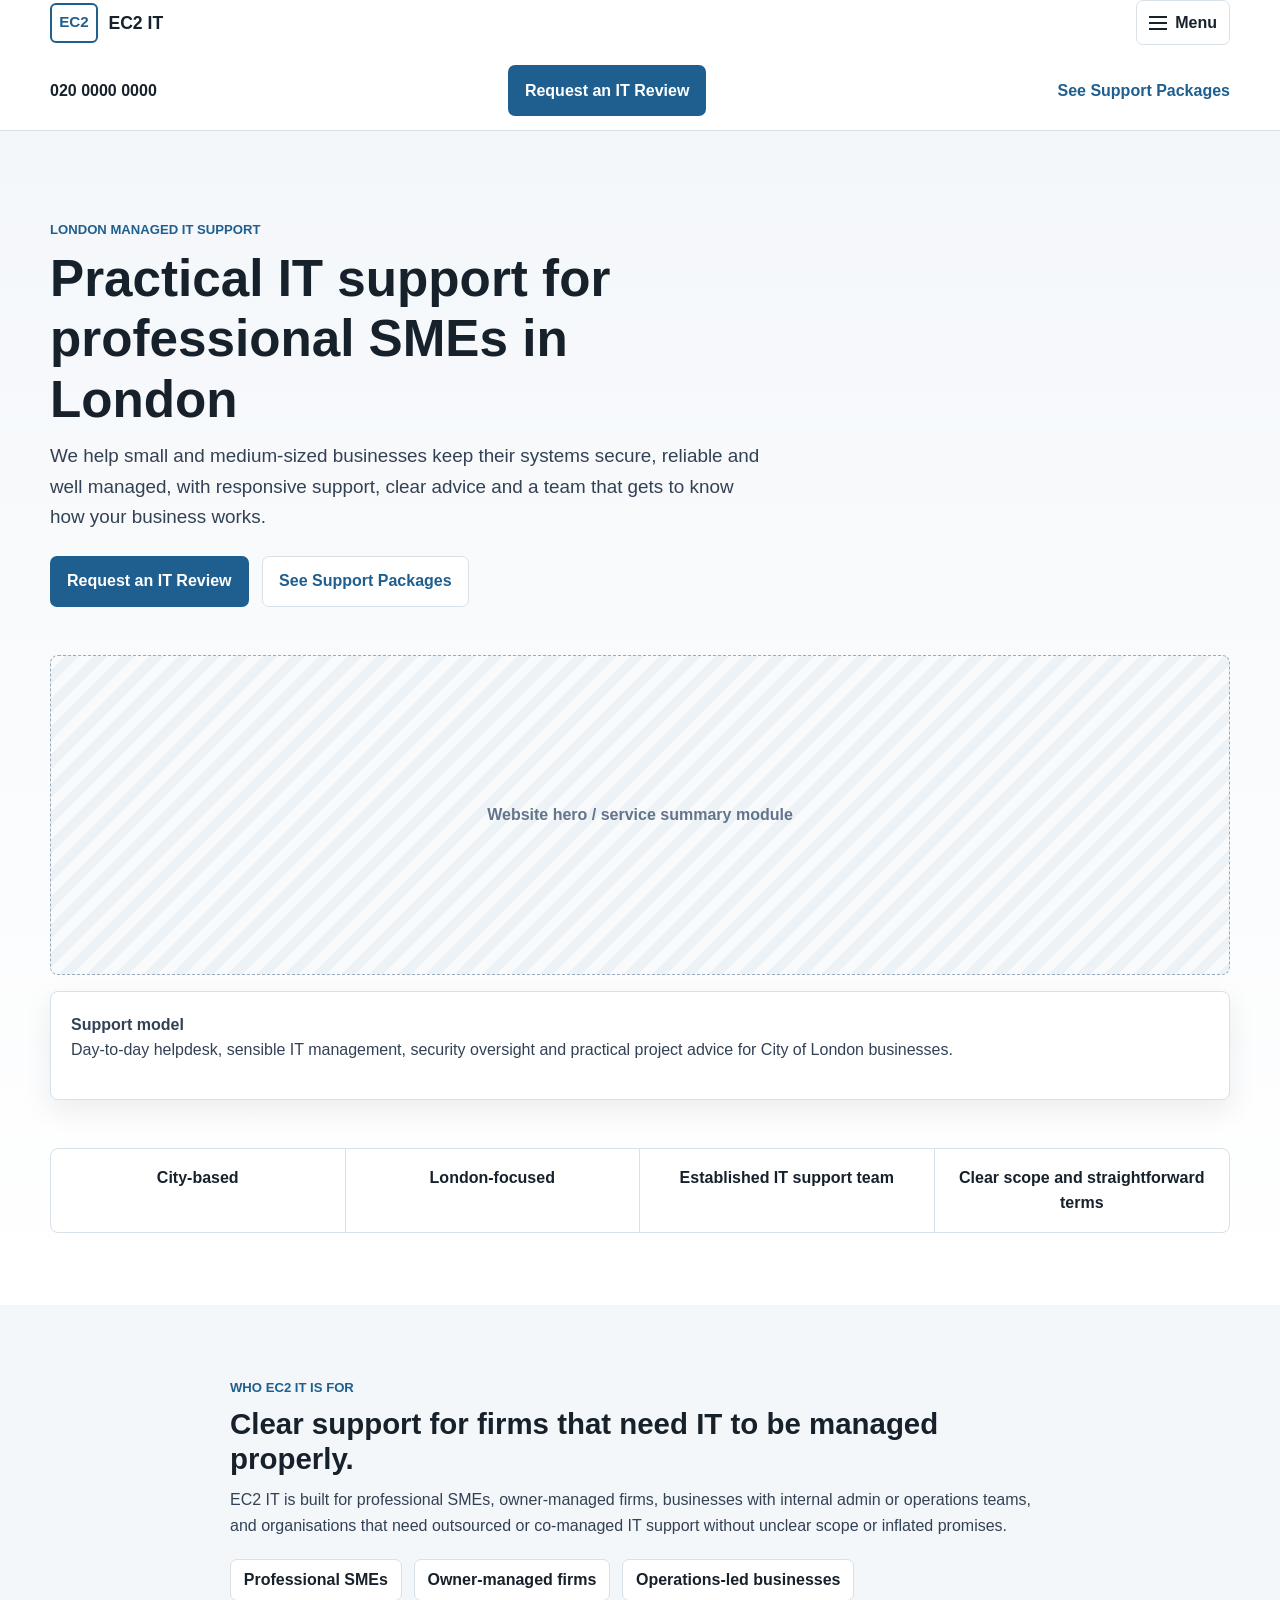
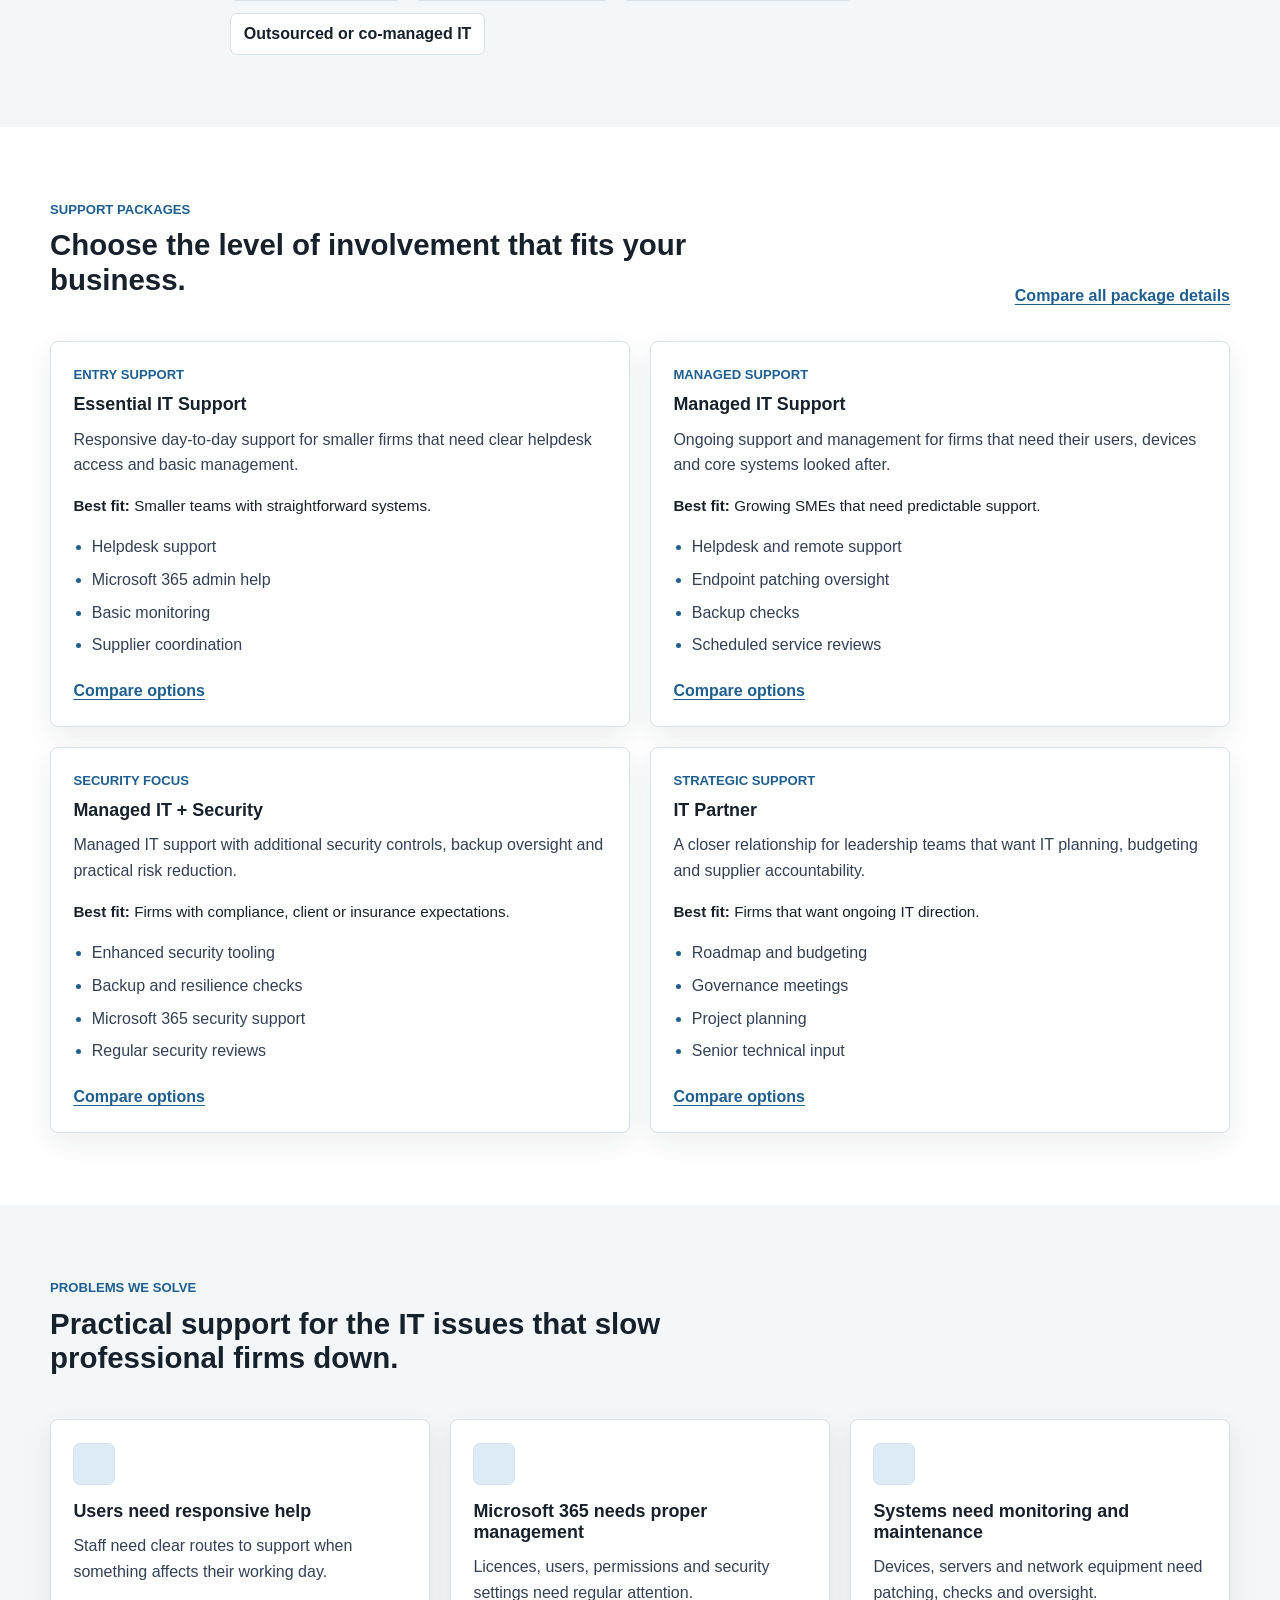
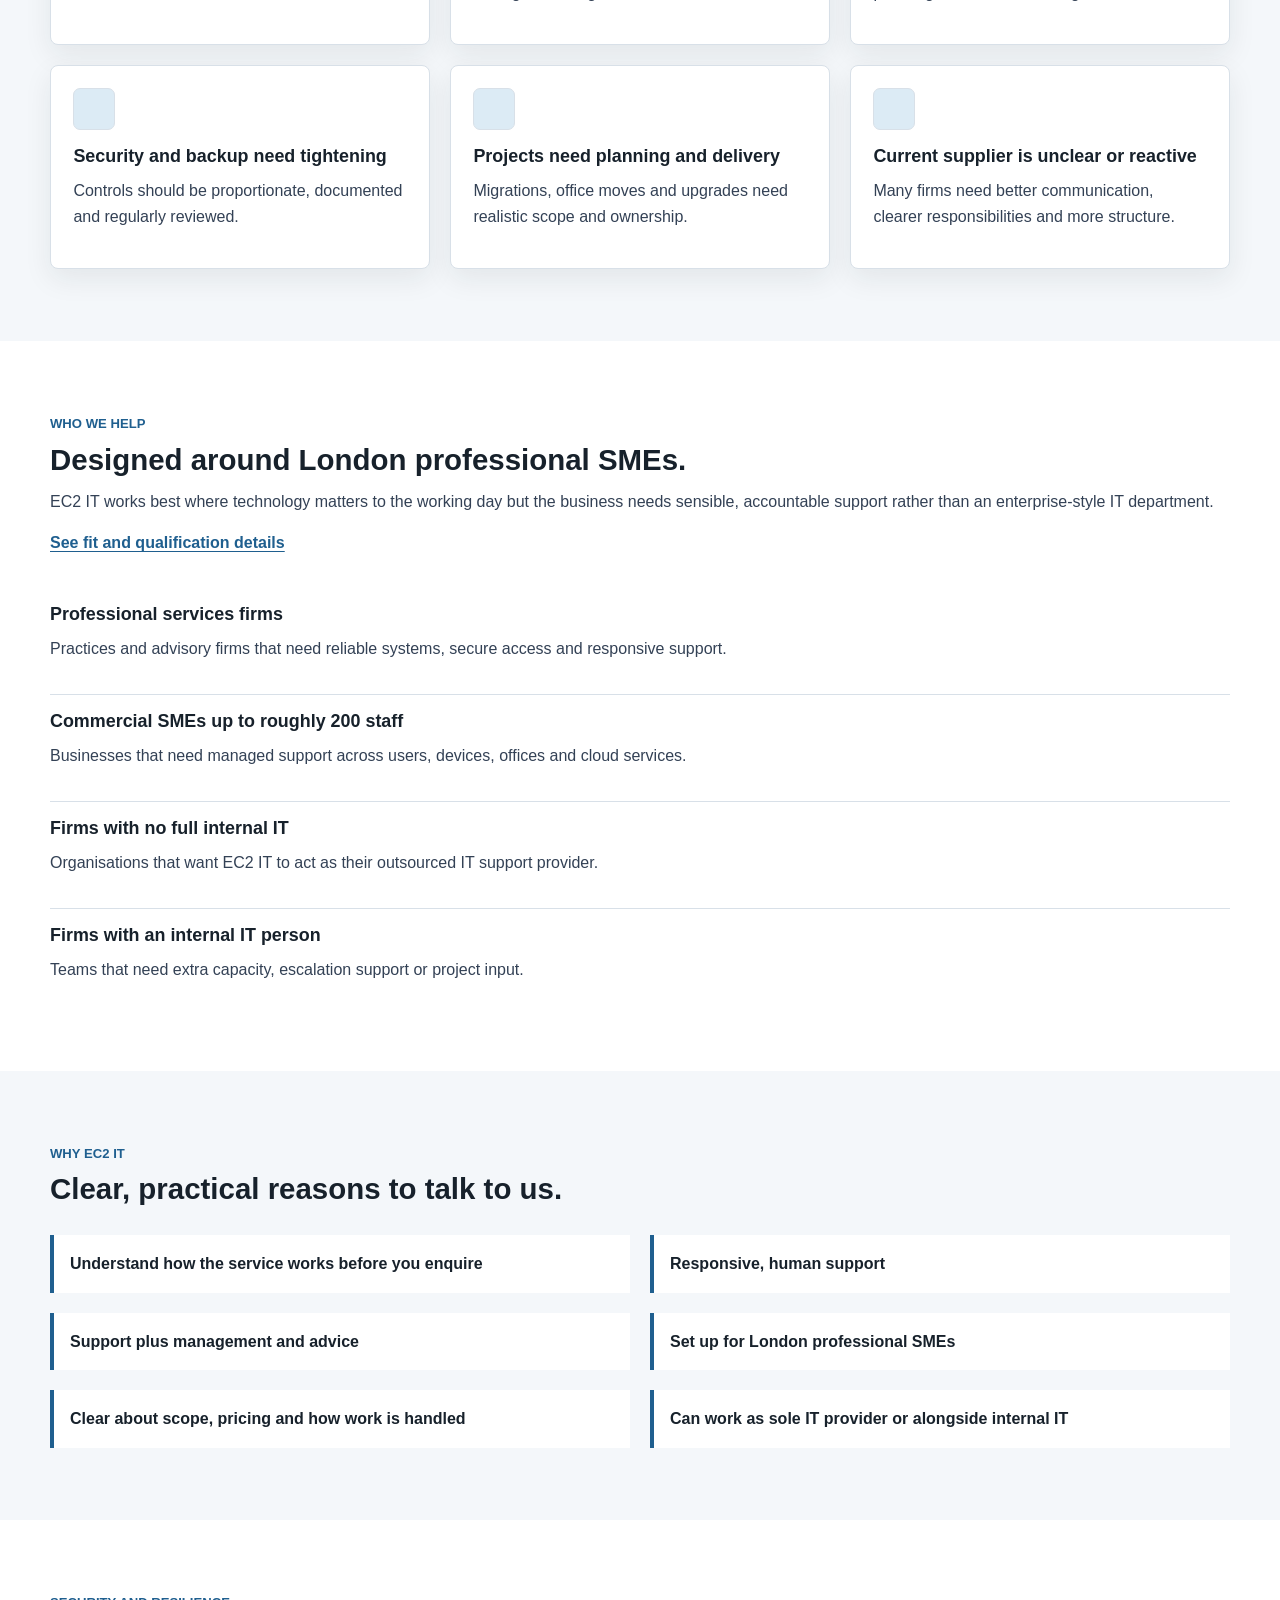
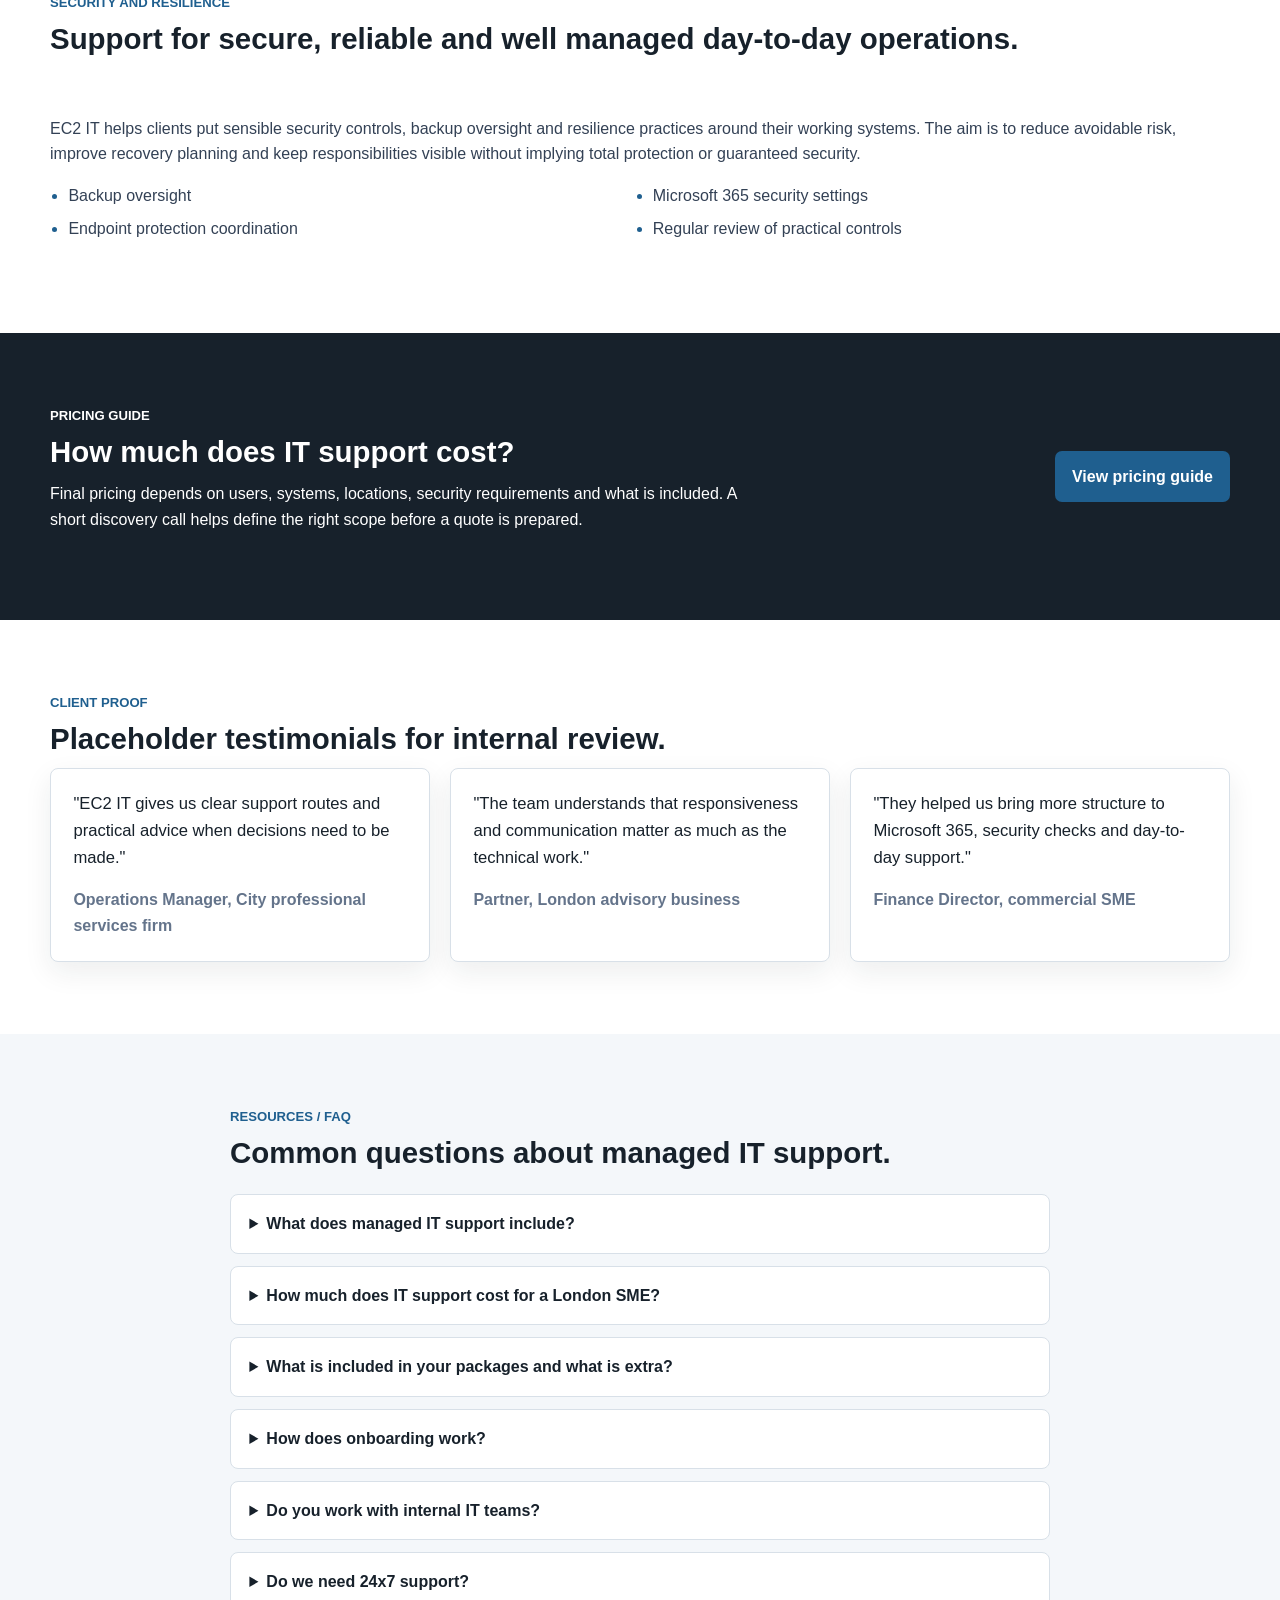
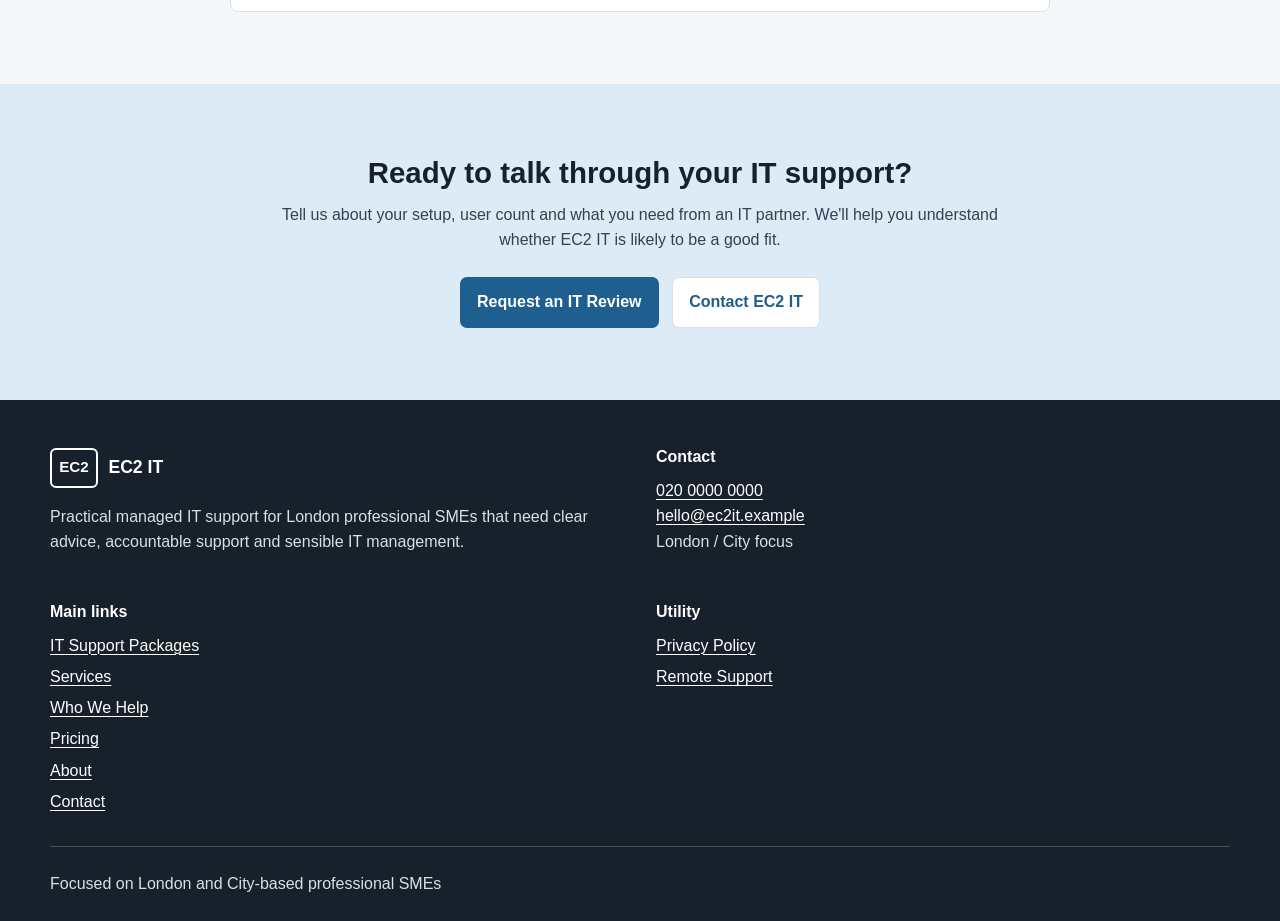
==== index.html @ 4c140a6c "Add EC2 IT website prototype" ====
<!doctype html>
<html lang="en-GB">
<head>
  <meta charset="utf-8">
  <meta name="viewport" content="width=device-width, initial-scale=1">
  <title>EC2 IT | Practical IT support for professional SMEs in London</title>
  <meta name="description" content="A structured website prototype for EC2 IT, a London and City-focused managed IT support provider for professional SMEs.">
  <link rel="stylesheet" href="assets/css/styles.css">
</head>
<body>
  <a class="skip-link" href="#main-content">Skip to main content</a>

  <!-- Header module -->
  <header class="site-header">
    <div class="container header-inner">
      <a class="brand" href="index.html" aria-label="EC2 IT home">
        <span class="brand-mark" aria-hidden="true">EC2</span>
        <span class="brand-text">EC2 IT</span>
      </a>

      <button class="nav-toggle" type="button" aria-expanded="false" aria-controls="primary-navigation">
        <span class="nav-toggle-box" aria-hidden="true">
          <span></span>
          <span></span>
          <span></span>
        </span>
        <span class="nav-toggle-text">Menu</span>
      </button>

      <nav class="primary-nav" id="primary-navigation" aria-label="Primary navigation">
        <ul>
          <li><a aria-current="page" href="index.html">Home</a></li>
          <li><a href="packages.html">IT Support Packages</a></li>
          <li><a href="services.html">Services</a></li>
          <li><a href="who-we-help.html">Who We Help</a></li>
          <li><a href="pricing.html">Pricing</a></li>
          <li><a href="about.html">About</a></li>
          <li><a href="index.html#faq">Resources / FAQ</a></li>
          <li><a href="contact.html">Contact</a></li>
        </ul>
      </nav>

      <div class="header-actions" aria-label="Contact and enquiries">
        <a class="phone-link" href="tel:+442000000000">020 0000 0000</a>
        <a class="btn btn-primary" href="contact.html">Request an IT Review</a>
        <a class="btn-link" href="packages.html">See Support Packages</a>
      </div>
    </div>
  </header>

  <main id="main-content">
    <!-- Hero article/module -->
    <section class="hero section">
      <div class="container hero-grid">
        <div class="hero-copy">
          <p class="eyebrow">London managed IT support</p>
          <h1>Practical IT support for professional SMEs in London</h1>
          <p class="lead">We help small and medium-sized businesses keep their systems secure, reliable and well managed, with responsive support, clear advice and a team that gets to know how your business works.</p>
          <div class="button-row">
            <a class="btn btn-primary" href="contact.html">Request an IT Review</a>
            <a class="btn btn-secondary" href="packages.html">See Support Packages</a>
          </div>
        </div>
        <div class="hero-panel" aria-label="Service summary">
          <div class="placeholder-box large">
            <span>Website hero / service summary module</span>
          </div>
          <div class="panel-note">
            <strong>Support model</strong>
            <p>Day-to-day helpdesk, sensible IT management, security oversight and practical project advice for City of London businesses.</p>
          </div>
        </div>
      </div>
      <div class="container">
        <ul class="proof-strip" aria-label="Key proof points">
          <li>City-based</li>
          <li>London-focused</li>
          <li>Established IT support team</li>
          <li>Clear scope and straightforward terms</li>
        </ul>
      </div>
    </section>

    <!-- Trust statement article/module -->
    <section class="section section-muted">
      <div class="container narrow">
        <p class="section-kicker">Who EC2 IT is for</p>
        <h2>Clear support for firms that need IT to be managed properly.</h2>
        <p>EC2 IT is built for professional SMEs, owner-managed firms, businesses with internal admin or operations teams, and organisations that need outsourced or co-managed IT support without unclear scope or inflated promises.</p>
        <div class="tag-grid" aria-label="Client types">
          <span>Professional SMEs</span>
          <span>Owner-managed firms</span>
          <span>Operations-led businesses</span>
          <span>Outsourced or co-managed IT</span>
        </div>
      </div>
    </section>

    <!-- Package cards module -->
    <section class="section">
      <div class="container">
        <div class="section-heading">
          <div>
            <p class="section-kicker">Support packages</p>
            <h2>Choose the level of involvement that fits your business.</h2>
          </div>
          <a class="text-link" href="packages.html">Compare all package details</a>
        </div>

        <div class="card-grid four">
          <article class="card package-card">
            <p class="card-label">Entry support</p>
            <h3>Essential IT Support</h3>
            <p>Responsive day-to-day support for smaller firms that need clear helpdesk access and basic management.</p>
            <p class="best-fit"><strong>Best fit:</strong> Smaller teams with straightforward systems.</p>
            <ul class="check-list">
              <li>Helpdesk support</li>
              <li>Microsoft 365 admin help</li>
              <li>Basic monitoring</li>
              <li>Supplier coordination</li>
            </ul>
            <a class="card-link" href="packages.html">Compare options</a>
          </article>

          <article class="card package-card">
            <p class="card-label">Managed support</p>
            <h3>Managed IT Support</h3>
            <p>Ongoing support and management for firms that need their users, devices and core systems looked after.</p>
            <p class="best-fit"><strong>Best fit:</strong> Growing SMEs that need predictable support.</p>
            <ul class="check-list">
              <li>Helpdesk and remote support</li>
              <li>Endpoint patching oversight</li>
              <li>Backup checks</li>
              <li>Scheduled service reviews</li>
            </ul>
            <a class="card-link" href="packages.html">Compare options</a>
          </article>

          <article class="card package-card">
            <p class="card-label">Security focus</p>
            <h3>Managed IT + Security</h3>
            <p>Managed IT support with additional security controls, backup oversight and practical risk reduction.</p>
            <p class="best-fit"><strong>Best fit:</strong> Firms with compliance, client or insurance expectations.</p>
            <ul class="check-list">
              <li>Enhanced security tooling</li>
              <li>Backup and resilience checks</li>
              <li>Microsoft 365 security support</li>
              <li>Regular security reviews</li>
            </ul>
            <a class="card-link" href="packages.html">Compare options</a>
          </article>

          <article class="card package-card">
            <p class="card-label">Strategic support</p>
            <h3>IT Partner</h3>
            <p>A closer relationship for leadership teams that want IT planning, budgeting and supplier accountability.</p>
            <p class="best-fit"><strong>Best fit:</strong> Firms that want ongoing IT direction.</p>
            <ul class="check-list">
              <li>Roadmap and budgeting</li>
              <li>Governance meetings</li>
              <li>Project planning</li>
              <li>Senior technical input</li>
            </ul>
            <a class="card-link" href="packages.html">Compare options</a>
          </article>
        </div>
      </div>
    </section>

    <!-- Problems module -->
    <section class="section section-muted">
      <div class="container">
        <div class="section-heading">
          <div>
            <p class="section-kicker">Problems we solve</p>
            <h2>Practical support for the IT issues that slow professional firms down.</h2>
          </div>
        </div>

        <div class="card-grid three">
          <article class="mini-card">
            <div class="icon-placeholder" aria-hidden="true"></div>
            <h3>Users need responsive help</h3>
            <p>Staff need clear routes to support when something affects their working day.</p>
          </article>
          <article class="mini-card">
            <div class="icon-placeholder" aria-hidden="true"></div>
            <h3>Microsoft 365 needs proper management</h3>
            <p>Licences, users, permissions and security settings need regular attention.</p>
          </article>
          <article class="mini-card">
            <div class="icon-placeholder" aria-hidden="true"></div>
            <h3>Systems need monitoring and maintenance</h3>
            <p>Devices, servers and network equipment need patching, checks and oversight.</p>
          </article>
          <article class="mini-card">
            <div class="icon-placeholder" aria-hidden="true"></div>
            <h3>Security and backup need tightening</h3>
            <p>Controls should be proportionate, documented and regularly reviewed.</p>
          </article>
          <article class="mini-card">
            <div class="icon-placeholder" aria-hidden="true"></div>
            <h3>Projects need planning and delivery</h3>
            <p>Migrations, office moves and upgrades need realistic scope and ownership.</p>
          </article>
          <article class="mini-card">
            <div class="icon-placeholder" aria-hidden="true"></div>
            <h3>Current supplier is unclear or reactive</h3>
            <p>Many firms need better communication, clearer responsibilities and more structure.</p>
          </article>
        </div>
      </div>
    </section>

    <!-- Who we help module -->
    <section class="section">
      <div class="container">
        <div class="split-layout">
          <div>
            <p class="section-kicker">Who we help</p>
            <h2>Designed around London professional SMEs.</h2>
            <p>EC2 IT works best where technology matters to the working day but the business needs sensible, accountable support rather than an enterprise-style IT department.</p>
            <a class="text-link" href="who-we-help.html">See fit and qualification details</a>
          </div>
          <div class="feature-list">
            <article>
              <h3>Professional services firms</h3>
              <p>Practices and advisory firms that need reliable systems, secure access and responsive support.</p>
            </article>
            <article>
              <h3>Commercial SMEs up to roughly 200 staff</h3>
              <p>Businesses that need managed support across users, devices, offices and cloud services.</p>
            </article>
            <article>
              <h3>Firms with no full internal IT</h3>
              <p>Organisations that want EC2 IT to act as their outsourced IT support provider.</p>
            </article>
            <article>
              <h3>Firms with an internal IT person</h3>
              <p>Teams that need extra capacity, escalation support or project input.</p>
            </article>
          </div>
        </div>
      </div>
    </section>

    <!-- Why EC2 IT module -->
    <section class="section section-muted">
      <div class="container">
        <p class="section-kicker">Why EC2 IT</p>
        <h2>Clear, practical reasons to talk to us.</h2>
        <div class="reason-grid">
          <div class="reason-item">Understand how the service works before you enquire</div>
          <div class="reason-item">Responsive, human support</div>
          <div class="reason-item">Support plus management and advice</div>
          <div class="reason-item">Set up for London professional SMEs</div>
          <div class="reason-item">Clear about scope, pricing and how work is handled</div>
          <div class="reason-item">Can work as sole IT provider or alongside internal IT</div>
        </div>
      </div>
    </section>

    <!-- Security reassurance article/module -->
    <section class="section">
      <div class="container split-layout">
        <div>
          <p class="section-kicker">Security and resilience</p>
          <h2>Support for secure, reliable and well managed day-to-day operations.</h2>
        </div>
        <div>
          <p>EC2 IT helps clients put sensible security controls, backup oversight and resilience practices around their working systems. The aim is to reduce avoidable risk, improve recovery planning and keep responsibilities visible without implying total protection or guaranteed security.</p>
          <ul class="check-list columns">
            <li>Backup oversight</li>
            <li>Microsoft 365 security settings</li>
            <li>Endpoint protection coordination</li>
            <li>Regular review of practical controls</li>
          </ul>
        </div>
      </div>
    </section>

    <!-- Pricing teaser module -->
    <section class="section section-callout">
      <div class="container callout">
        <div>
          <p class="section-kicker">Pricing guide</p>
          <h2>How much does IT support cost?</h2>
          <p>Final pricing depends on users, systems, locations, security requirements and what is included. A short discovery call helps define the right scope before a quote is prepared.</p>
        </div>
        <a class="btn btn-primary" href="pricing.html">View pricing guide</a>
      </div>
    </section>

    <!-- Testimonials / proof module -->
    <section class="section">
      <div class="container">
        <p class="section-kicker">Client proof</p>
        <h2>Placeholder testimonials for internal review.</h2>
        <div class="card-grid three">
          <figure class="testimonial-card">
            <blockquote>"EC2 IT gives us clear support routes and practical advice when decisions need to be made."</blockquote>
            <figcaption>Operations Manager, City professional services firm</figcaption>
          </figure>
          <figure class="testimonial-card">
            <blockquote>"The team understands that responsiveness and communication matter as much as the technical work."</blockquote>
            <figcaption>Partner, London advisory business</figcaption>
          </figure>
          <figure class="testimonial-card">
            <blockquote>"They helped us bring more structure to Microsoft 365, security checks and day-to-day support."</blockquote>
            <figcaption>Finance Director, commercial SME</figcaption>
          </figure>
        </div>
      </div>
    </section>

    <!-- FAQ module -->
    <section class="section section-muted" id="faq">
      <div class="container narrow">
        <p class="section-kicker">Resources / FAQ</p>
        <h2>Common questions about managed IT support.</h2>
        <div class="faq-list">
          <details>
            <summary>What does managed IT support include?</summary>
            <p>It usually includes helpdesk support, user and device administration, Microsoft 365 support, monitoring, patching oversight, supplier coordination and regular service review. The exact scope depends on the package.</p>
          </details>
          <details>
            <summary>How much does IT support cost for a London SME?</summary>
            <p>Costs usually depend on user count, systems, locations, required response levels, security needs and whether project or strategic work is included. See the pricing guide for indicative ranges.</p>
          </details>
          <details>
            <summary>What is included in your packages and what is extra?</summary>
            <p>Core support and management are packaged clearly. Hardware, software licences, major projects, complex remediation and out-of-hours work are normally scoped separately.</p>
          </details>
          <details>
            <summary>How does onboarding work?</summary>
            <p>Onboarding typically starts with discovery, access and documentation, followed by checks on users, devices, Microsoft 365, backup, security controls and support processes.</p>
          </details>
          <details>
            <summary>Do you work with internal IT teams?</summary>
            <p>Yes. EC2 IT can work as the sole IT provider or alongside an internal IT person who needs additional capacity, escalation support or project input.</p>
          </details>
          <details>
            <summary>Do we need 24x7 support?</summary>
            <p>Many professional SMEs do not need full 24x7 support. The right answer depends on working hours, client commitments, system criticality and risk appetite.</p>
          </details>
        </div>
      </div>
    </section>

    <!-- CTA module -->
    <section class="section final-cta">
      <div class="container narrow">
        <h2>Ready to talk through your IT support?</h2>
        <p>Tell us about your setup, user count and what you need from an IT partner. We'll help you understand whether EC2 IT is likely to be a good fit.</p>
        <div class="button-row centered">
          <a class="btn btn-primary" href="contact.html">Request an IT Review</a>
          <a class="btn btn-secondary" href="contact.html">Contact EC2 IT</a>
        </div>
      </div>
    </section>
  </main>

  <!-- Footer module -->
  <footer class="site-footer">
    <div class="container footer-grid">
      <div>
        <a class="brand footer-brand" href="index.html" aria-label="EC2 IT home">
          <span class="brand-mark" aria-hidden="true">EC2</span>
          <span class="brand-text">EC2 IT</span>
        </a>
        <p>Practical managed IT support for London professional SMEs that need clear advice, accountable support and sensible IT management.</p>
      </div>
      <div>
        <h2 class="footer-heading">Contact</h2>
        <address>
          <a href="tel:+442000000000">020 0000 0000</a><br>
          <a href="mailto:hello@ec2it.example">hello@ec2it.example</a><br>
          London / City focus
        </address>
      </div>
      <nav aria-label="Footer main links">
        <h2 class="footer-heading">Main links</h2>
        <ul class="footer-links">
          <li><a href="packages.html">IT Support Packages</a></li>
          <li><a href="services.html">Services</a></li>
          <li><a href="who-we-help.html">Who We Help</a></li>
          <li><a href="pricing.html">Pricing</a></li>
          <li><a href="about.html">About</a></li>
          <li><a href="contact.html">Contact</a></li>
        </ul>
      </nav>
      <nav aria-label="Footer utility links">
        <h2 class="footer-heading">Utility</h2>
        <ul class="footer-links">
          <li><a href="#">Privacy Policy</a></li>
          <li><a href="#">Remote Support</a></li>
        </ul>
      </nav>
    </div>
    <div class="container footer-bottom">
      <p>Focused on London and City-based professional SMEs</p>
    </div>
  </footer>

  <script src="assets/js/main.js"></script>
</body>
</html>
---- assets/css/styles.css ----
/* EC2 IT static prototype styles. Structured for later Joomla/T4 module mapping. */
:root {
  --colour-ink: #17212b;
  --colour-text: #334155;
  --colour-muted: #64748b;
  --colour-border: #d8e0e8;
  --colour-soft: #f4f7fa;
  --colour-soft-2: #eef3f7;
  --colour-white: #ffffff;
  --colour-blue: #1f5f8f;
  --colour-blue-dark: #17486d;
  --colour-blue-soft: #dcebf5;
  --colour-focus: #b7791f;
  --shadow-subtle: 0 10px 28px rgba(23, 33, 43, 0.08);
  --radius: 8px;
  --container: 1180px;
}

* {
  box-sizing: border-box;
}

html {
  scroll-behavior: smooth;
}

body {
  margin: 0;
  color: var(--colour-text);
  background: var(--colour-white);
  font-family: Arial, Helvetica, sans-serif;
  font-size: 16px;
  line-height: 1.6;
}

body.nav-open {
  overflow: hidden;
}

img,
svg {
  max-width: 100%;
}

a {
  color: var(--colour-blue);
  text-decoration-thickness: 1px;
  text-underline-offset: 0.18em;
}

a:hover {
  color: var(--colour-blue-dark);
}

:focus-visible {
  outline: 3px solid var(--colour-focus);
  outline-offset: 3px;
}

h1,
h2,
h3 {
  color: var(--colour-ink);
  line-height: 1.18;
  margin: 0 0 0.7rem;
  font-weight: 700;
}

h1 {
  font-size: clamp(2.15rem, 4vw, 4rem);
  max-width: 12.5em;
}

h2 {
  font-size: clamp(1.55rem, 2.3vw, 2.25rem);
}

h3 {
  font-size: 1.12rem;
}

p {
  margin: 0 0 1rem;
}

ul,
ol {
  margin-top: 0;
}

address {
  font-style: normal;
}

caption {
  padding: 0 0 0.75rem;
  text-align: left;
  font-weight: 700;
  color: var(--colour-ink);
}

input,
select,
textarea,
button {
  font: inherit;
}

.skip-link {
  position: absolute;
  left: 1rem;
  top: 1rem;
  z-index: 100;
  transform: translateY(-150%);
  background: var(--colour-ink);
  color: var(--colour-white);
  padding: 0.7rem 1rem;
  border-radius: var(--radius);
}

.skip-link:focus {
  transform: translateY(0);
}

.container {
  width: min(100% - 2rem, var(--container));
  margin-inline: auto;
}

.narrow {
  max-width: 820px;
}

.section {
  padding: 4.5rem 0;
}

.section-muted {
  background: var(--colour-soft);
}

.section-callout {
  background: var(--colour-ink);
  color: var(--colour-white);
}

.section-callout h2,
.section-callout .section-kicker {
  color: var(--colour-white);
}

.section-heading {
  display: flex;
  justify-content: space-between;
  align-items: end;
  gap: 2rem;
  margin-bottom: 2rem;
}

.section-heading h2 {
  max-width: 780px;
}

.section-kicker,
.eyebrow,
.card-label {
  margin-bottom: 0.55rem;
  color: var(--colour-blue);
  font-size: 0.82rem;
  font-weight: 700;
  letter-spacing: 0;
  text-transform: uppercase;
}

.lead {
  color: var(--colour-text);
  font-size: 1.18rem;
  max-width: 720px;
}

.small-note {
  color: var(--colour-muted);
  font-size: 0.94rem;
  margin-top: 1.25rem;
}

.site-header {
  position: sticky;
  top: 0;
  z-index: 30;
  background: rgba(255, 255, 255, 0.97);
  border-bottom: 1px solid var(--colour-border);
}

.header-inner {
  display: grid;
  grid-template-columns: auto 1fr auto;
  gap: 1.25rem;
  align-items: center;
  min-height: 82px;
}

.brand {
  display: inline-flex;
  align-items: center;
  gap: 0.65rem;
  color: var(--colour-ink);
  font-weight: 700;
  text-decoration: none;
  white-space: nowrap;
}

.brand-mark {
  display: inline-grid;
  place-items: center;
  width: 48px;
  height: 40px;
  border: 2px solid var(--colour-blue);
  border-radius: 6px;
  color: var(--colour-blue);
  font-size: 0.95rem;
}

.brand-text {
  font-size: 1.1rem;
}

.primary-nav ul {
  display: flex;
  justify-content: center;
  gap: 0.2rem;
  padding: 0;
  margin: 0;
  list-style: none;
}

.primary-nav a {
  display: block;
  padding: 0.55rem 0.6rem;
  border-radius: 6px;
  color: var(--colour-text);
  font-size: 0.92rem;
  font-weight: 700;
  text-decoration: none;
}

.primary-nav a:hover,
.primary-nav a[aria-current="page"] {
  background: var(--colour-blue-soft);
  color: var(--colour-blue-dark);
}

.header-actions {
  display: flex;
  align-items: center;
  gap: 0.75rem;
  white-space: nowrap;
}

.phone-link {
  color: var(--colour-ink);
  font-weight: 700;
  text-decoration: none;
}

.btn,
.btn-link,
.text-link,
.card-link {
  font-weight: 700;
}

.btn {
  display: inline-flex;
  min-height: 44px;
  align-items: center;
  justify-content: center;
  gap: 0.45rem;
  padding: 0.72rem 1rem;
  border: 1px solid transparent;
  border-radius: 7px;
  text-align: center;
  text-decoration: none;
  cursor: pointer;
}

.btn-primary {
  background: var(--colour-blue);
  color: var(--colour-white);
}

.btn-primary:hover {
  background: var(--colour-blue-dark);
  color: var(--colour-white);
}

.btn-secondary {
  background: var(--colour-white);
  color: var(--colour-blue);
  border-color: var(--colour-border);
}

.btn-secondary:hover {
  background: var(--colour-blue-soft);
  color: var(--colour-blue-dark);
}

.btn-link {
  color: var(--colour-blue);
  text-decoration: none;
}

.button-row {
  display: flex;
  flex-wrap: wrap;
  gap: 0.85rem;
  align-items: center;
  margin-top: 1.5rem;
}

.button-row.centered {
  justify-content: center;
}

.nav-toggle {
  display: none;
  align-items: center;
  justify-content: center;
  gap: 0.5rem;
  min-height: 44px;
  padding: 0.55rem 0.75rem;
  border: 1px solid var(--colour-border);
  border-radius: 7px;
  background: var(--colour-white);
  color: var(--colour-ink);
  font-weight: 700;
  cursor: pointer;
}

.nav-toggle-box {
  display: grid;
  gap: 4px;
}

.nav-toggle-box span {
  display: block;
  width: 18px;
  height: 2px;
  background: var(--colour-ink);
}

.hero {
  padding-top: 5.5rem;
  background: linear-gradient(180deg, var(--colour-soft) 0%, var(--colour-white) 100%);
}

.hero-grid {
  display: grid;
  grid-template-columns: minmax(0, 1.1fr) minmax(320px, 0.75fr);
  gap: 3rem;
  align-items: center;
}

.hero-panel {
  display: grid;
  gap: 1rem;
}

.placeholder-box {
  display: grid;
  place-items: center;
  min-height: 120px;
  border: 1px dashed #9aabbc;
  border-radius: var(--radius);
  background: repeating-linear-gradient(
    135deg,
    #f8fafc,
    #f8fafc 10px,
    #edf2f7 10px,
    #edf2f7 20px
  );
  color: var(--colour-muted);
  text-align: center;
  font-weight: 700;
}

.placeholder-box.large {
  min-height: 320px;
}

.placeholder-box.medium {
  min-height: 190px;
}

.placeholder-box.small {
  min-height: 96px;
  margin-bottom: 1.1rem;
}

.panel-note,
.panel,
.card,
.mini-card,
.testimonial-card,
.service-card,
.price-card,
.step-card,
.proof-card,
.contact-card,
.contact-form {
  border: 1px solid var(--colour-border);
  border-radius: var(--radius);
  background: var(--colour-white);
  box-shadow: var(--shadow-subtle);
}

.panel-note {
  padding: 1.25rem;
}

.proof-strip {
  display: grid;
  grid-template-columns: repeat(4, 1fr);
  gap: 0;
  padding: 0;
  margin: 3rem 0 0;
  overflow: hidden;
  border: 1px solid var(--colour-border);
  border-radius: var(--radius);
  background: var(--colour-white);
  list-style: none;
}

.proof-strip li {
  padding: 1rem;
  border-right: 1px solid var(--colour-border);
  color: var(--colour-ink);
  font-weight: 700;
  text-align: center;
}

.proof-strip li:last-child {
  border-right: 0;
}

.tag-grid {
  display: flex;
  flex-wrap: wrap;
  gap: 0.75rem;
  margin-top: 1.25rem;
}

.tag-grid span {
  display: inline-flex;
  align-items: center;
  min-height: 38px;
  padding: 0.45rem 0.8rem;
  border: 1px solid var(--colour-border);
  border-radius: 7px;
  background: var(--colour-white);
  color: var(--colour-ink);
  font-weight: 700;
}

.tag-grid.compact span {
  min-height: auto;
}

.card-grid,
.service-grid,
.price-grid,
.step-grid,
.proof-grid,
.reason-grid {
  display: grid;
  gap: 1.25rem;
}

.card-grid.four,
.price-grid {
  grid-template-columns: repeat(4, 1fr);
}

.card-grid.three,
.service-grid,
.step-grid {
  grid-template-columns: repeat(3, 1fr);
}

.proof-grid,
.reason-grid {
  grid-template-columns: repeat(4, 1fr);
}

.card,
.mini-card,
.testimonial-card,
.service-card,
.price-card,
.step-card,
.proof-card {
  padding: 1.4rem;
}

.package-card {
  display: flex;
  flex-direction: column;
}

.package-card .card-link {
  margin-top: auto;
}

.best-fit {
  color: var(--colour-ink);
  font-size: 0.95rem;
}

.check-list,
.plain-list {
  display: grid;
  gap: 0.45rem;
  padding-left: 1.15rem;
  margin-bottom: 1.25rem;
}

.check-list li::marker {
  color: var(--colour-blue);
}

.plain-list li::marker {
  color: var(--colour-muted);
}

.check-list.columns {
  grid-template-columns: repeat(2, minmax(0, 1fr));
}

.icon-placeholder {
  width: 42px;
  height: 42px;
  margin-bottom: 1rem;
  border: 1px solid var(--colour-border);
  border-radius: 7px;
  background: var(--colour-blue-soft);
}

.split-layout,
.two-column,
.contact-layout {
  display: grid;
  grid-template-columns: minmax(0, 0.85fr) minmax(0, 1.15fr);
  gap: 3rem;
  align-items: start;
}

.feature-list {
  display: grid;
  gap: 1rem;
}

.feature-list article {
  padding-bottom: 1rem;
  border-bottom: 1px solid var(--colour-border);
}

.feature-list article:last-child {
  padding-bottom: 0;
  border-bottom: 0;
}

.reason-grid {
  margin-top: 1.75rem;
}

.reason-item {
  padding: 1rem;
  border-left: 4px solid var(--colour-blue);
  background: var(--colour-white);
  color: var(--colour-ink);
  font-weight: 700;
}

.callout {
  display: flex;
  justify-content: space-between;
  align-items: center;
  gap: 2rem;
}

.callout p {
  max-width: 720px;
}

.testimonial-card {
  margin: 0;
}

.testimonial-card blockquote {
  margin: 0 0 1rem;
  color: var(--colour-ink);
  font-size: 1.04rem;
}

.testimonial-card figcaption {
  color: var(--colour-muted);
  font-weight: 700;
}

.faq-list {
  display: grid;
  gap: 0.75rem;
  margin-top: 1.5rem;
}

details {
  border: 1px solid var(--colour-border);
  border-radius: var(--radius);
  background: var(--colour-white);
}

summary {
  padding: 1rem 1.15rem;
  color: var(--colour-ink);
  font-weight: 700;
  cursor: pointer;
}

details p {
  padding: 0 1.15rem 1.15rem;
}

.final-cta {
  background: var(--colour-blue-soft);
  text-align: center;
}

.final-cta p {
  max-width: 760px;
  margin-inline: auto;
}

.page-hero {
  background: var(--colour-soft);
}

.table-scroll {
  overflow-x: auto;
  border: 1px solid var(--colour-border);
  border-radius: var(--radius);
  background: var(--colour-white);
}

.comparison-table {
  width: 100%;
  min-width: 920px;
  border-collapse: collapse;
}

.comparison-table th,
.comparison-table td {
  padding: 0.9rem 1rem;
  border-bottom: 1px solid var(--colour-border);
  text-align: left;
  vertical-align: top;
}

.comparison-table thead th {
  background: var(--colour-ink);
  color: var(--colour-white);
}

.comparison-table tbody th {
  color: var(--colour-ink);
  width: 22%;
}

.comparison-table tr:last-child th,
.comparison-table tr:last-child td {
  border-bottom: 0;
}

.panel {
  padding: 1.5rem;
}

.price-card {
  border-top: 4px solid var(--colour-blue);
}

.price {
  margin: 0.8rem 0;
  color: var(--colour-ink);
  font-size: 1.8rem;
  font-weight: 700;
}

.price span {
  display: block;
  margin-top: 0.2rem;
  color: var(--colour-muted);
  font-size: 0.92rem;
  font-weight: 700;
}

.service-card {
  display: flex;
  flex-direction: column;
}

.service-card .card-link {
  margin-top: auto;
}

.proof-card {
  text-align: center;
}

.proof-number {
  display: block;
  color: var(--colour-blue);
  font-size: 2rem;
  font-weight: 700;
}

.contact-layout {
  grid-template-columns: minmax(280px, 0.8fr) minmax(0, 1.2fr);
}

.contact-card,
.contact-form {
  padding: 1.5rem;
}

.form-intro {
  color: var(--colour-muted);
}

.form-grid {
  display: grid;
  grid-template-columns: repeat(2, 1fr);
  gap: 1rem;
  margin: 1.25rem 0;
}

.field {
  display: grid;
  gap: 0.35rem;
}

.field.full {
  grid-column: 1 / -1;
}

label {
  color: var(--colour-ink);
  font-weight: 700;
}

input,
select,
textarea {
  width: 100%;
  min-height: 44px;
  padding: 0.7rem 0.8rem;
  border: 1px solid #b8c4cf;
  border-radius: 7px;
  background: var(--colour-white);
  color: var(--colour-ink);
}

textarea {
  resize: vertical;
}

.form-status {
  margin: 0.85rem 0 0;
  color: var(--colour-blue-dark);
  font-weight: 700;
}

.step-number {
  display: inline-grid;
  place-items: center;
  width: 36px;
  height: 36px;
  margin-bottom: 1rem;
  border-radius: 50%;
  background: var(--colour-blue);
  color: var(--colour-white);
  font-weight: 700;
}

.site-footer {
  padding: 3rem 0 1.5rem;
  background: var(--colour-ink);
  color: #d8e0e8;
}

.site-footer a {
  color: #ffffff;
}

.footer-grid {
  display: grid;
  grid-template-columns: 1.4fr 1fr 1fr 0.8fr;
  gap: 2rem;
}

.footer-brand {
  color: var(--colour-white);
  margin-bottom: 1rem;
}

.footer-brand .brand-mark {
  border-color: #ffffff;
  color: #ffffff;
}

.footer-heading {
  color: var(--colour-white);
  font-size: 1rem;
}

.footer-links {
  display: grid;
  gap: 0.35rem;
  padding: 0;
  margin: 0;
  list-style: none;
}

.footer-bottom {
  padding-top: 1.5rem;
  margin-top: 2rem;
  border-top: 1px solid rgba(255, 255, 255, 0.2);
  color: #d8e0e8;
}

.footer-bottom p {
  margin: 0;
}

@media (max-width: 1280px) {
  .header-inner {
    grid-template-columns: auto auto;
  }

  .nav-toggle {
    display: inline-flex;
    justify-self: end;
  }

  .primary-nav {
    display: none;
    grid-column: 1 / -1;
    padding: 1rem 0;
    border-top: 1px solid var(--colour-border);
  }

  .primary-nav.is-open {
    display: block;
  }

  .primary-nav ul {
    display: grid;
    grid-template-columns: repeat(2, minmax(0, 1fr));
    gap: 0.35rem;
  }

  .primary-nav a {
    padding: 0.8rem;
    background: var(--colour-soft);
  }

  .header-actions {
    grid-column: 1 / -1;
    justify-content: space-between;
    padding-bottom: 0.9rem;
  }

  .hero-grid,
  .split-layout,
  .two-column,
  .contact-layout {
    grid-template-columns: 1fr;
  }

  .card-grid.four,
  .price-grid,
  .proof-grid,
  .reason-grid {
    grid-template-columns: repeat(2, 1fr);
  }

  .footer-grid {
    grid-template-columns: repeat(2, 1fr);
  }
}

@media (max-width: 760px) {
  .section {
    padding: 3rem 0;
  }

  .header-inner {
    min-height: 72px;
  }

  .header-actions {
    align-items: stretch;
    flex-direction: column;
    gap: 0.65rem;
  }

  .header-actions .btn,
  .header-actions .btn-link,
  .phone-link {
    width: 100%;
    text-align: center;
  }

  .primary-nav ul,
  .card-grid.four,
  .card-grid.three,
  .service-grid,
  .price-grid,
  .step-grid,
  .proof-grid,
  .reason-grid,
  .form-grid {
    grid-template-columns: 1fr;
  }

  .section-heading,
  .callout {
    display: grid;
    align-items: start;
  }

  .hero {
    padding-top: 3rem;
  }

  .hero-grid {
    gap: 2rem;
  }

  .placeholder-box.large {
    min-height: 220px;
  }

  .proof-strip {
    grid-template-columns: 1fr;
  }

  .proof-strip li {
    border-right: 0;
    border-bottom: 1px solid var(--colour-border);
  }

  .proof-strip li:last-child {
    border-bottom: 0;
  }

  .check-list.columns {
    grid-template-columns: 1fr;
  }

  .footer-grid {
    grid-template-columns: 1fr;
  }
}

@media (max-width: 460px) {
  .container {
    width: min(100% - 1.25rem, var(--container));
  }

  .button-row,
  .button-row.centered {
    display: grid;
  }

  .btn {
    width: 100%;
  }

  h1 {
    font-size: 2rem;
  }
}
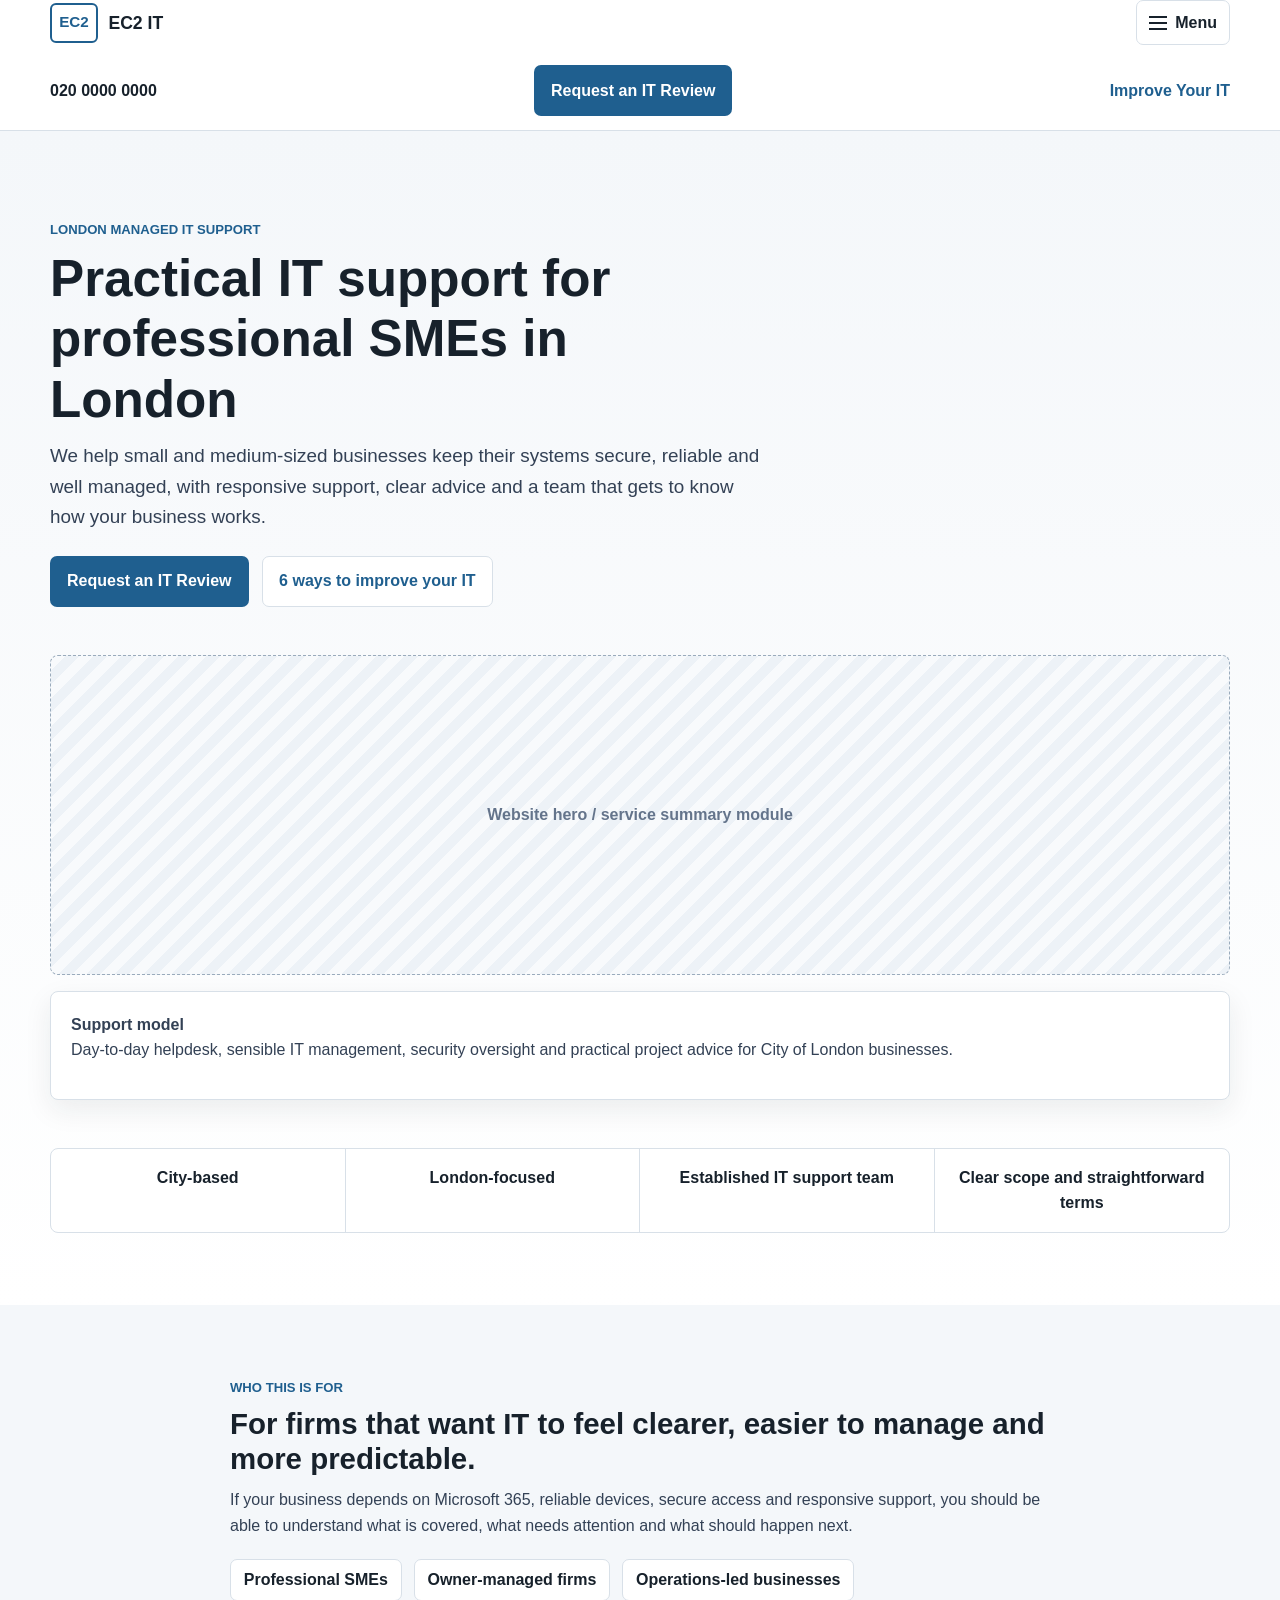
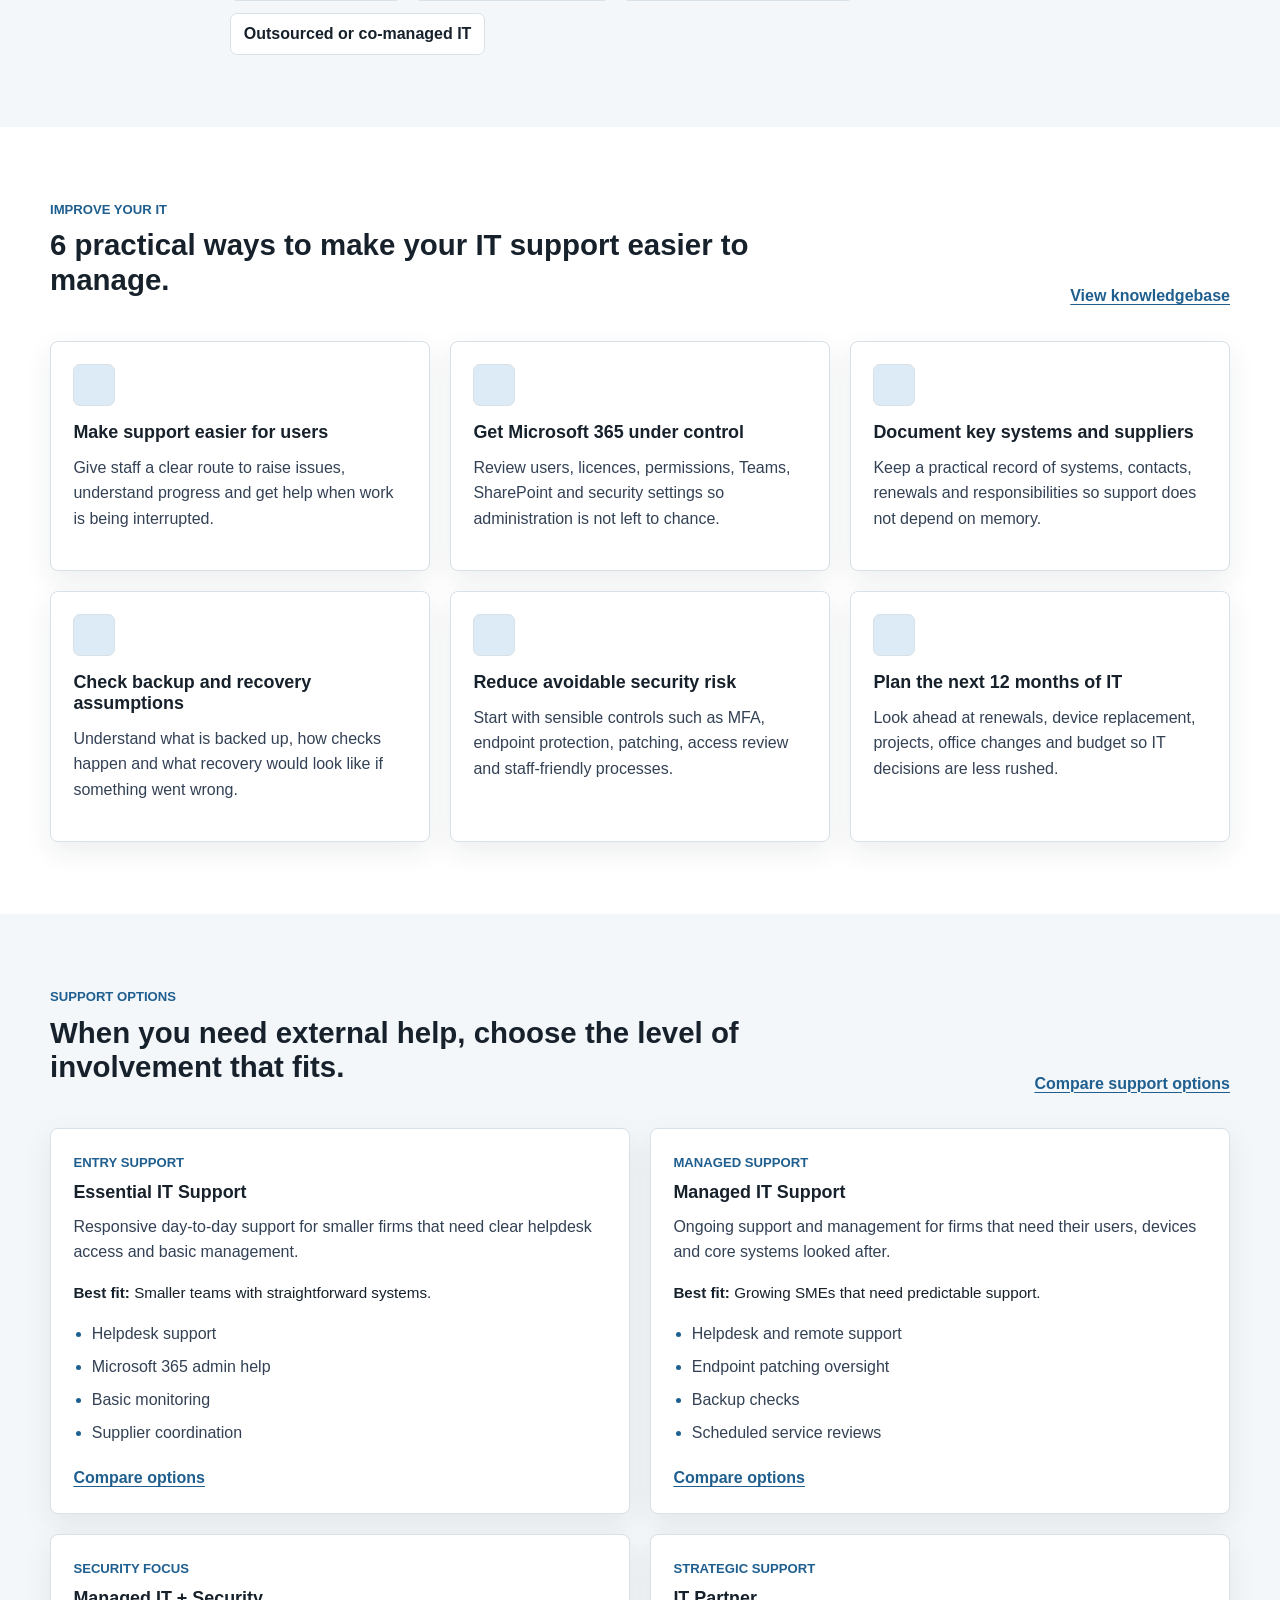
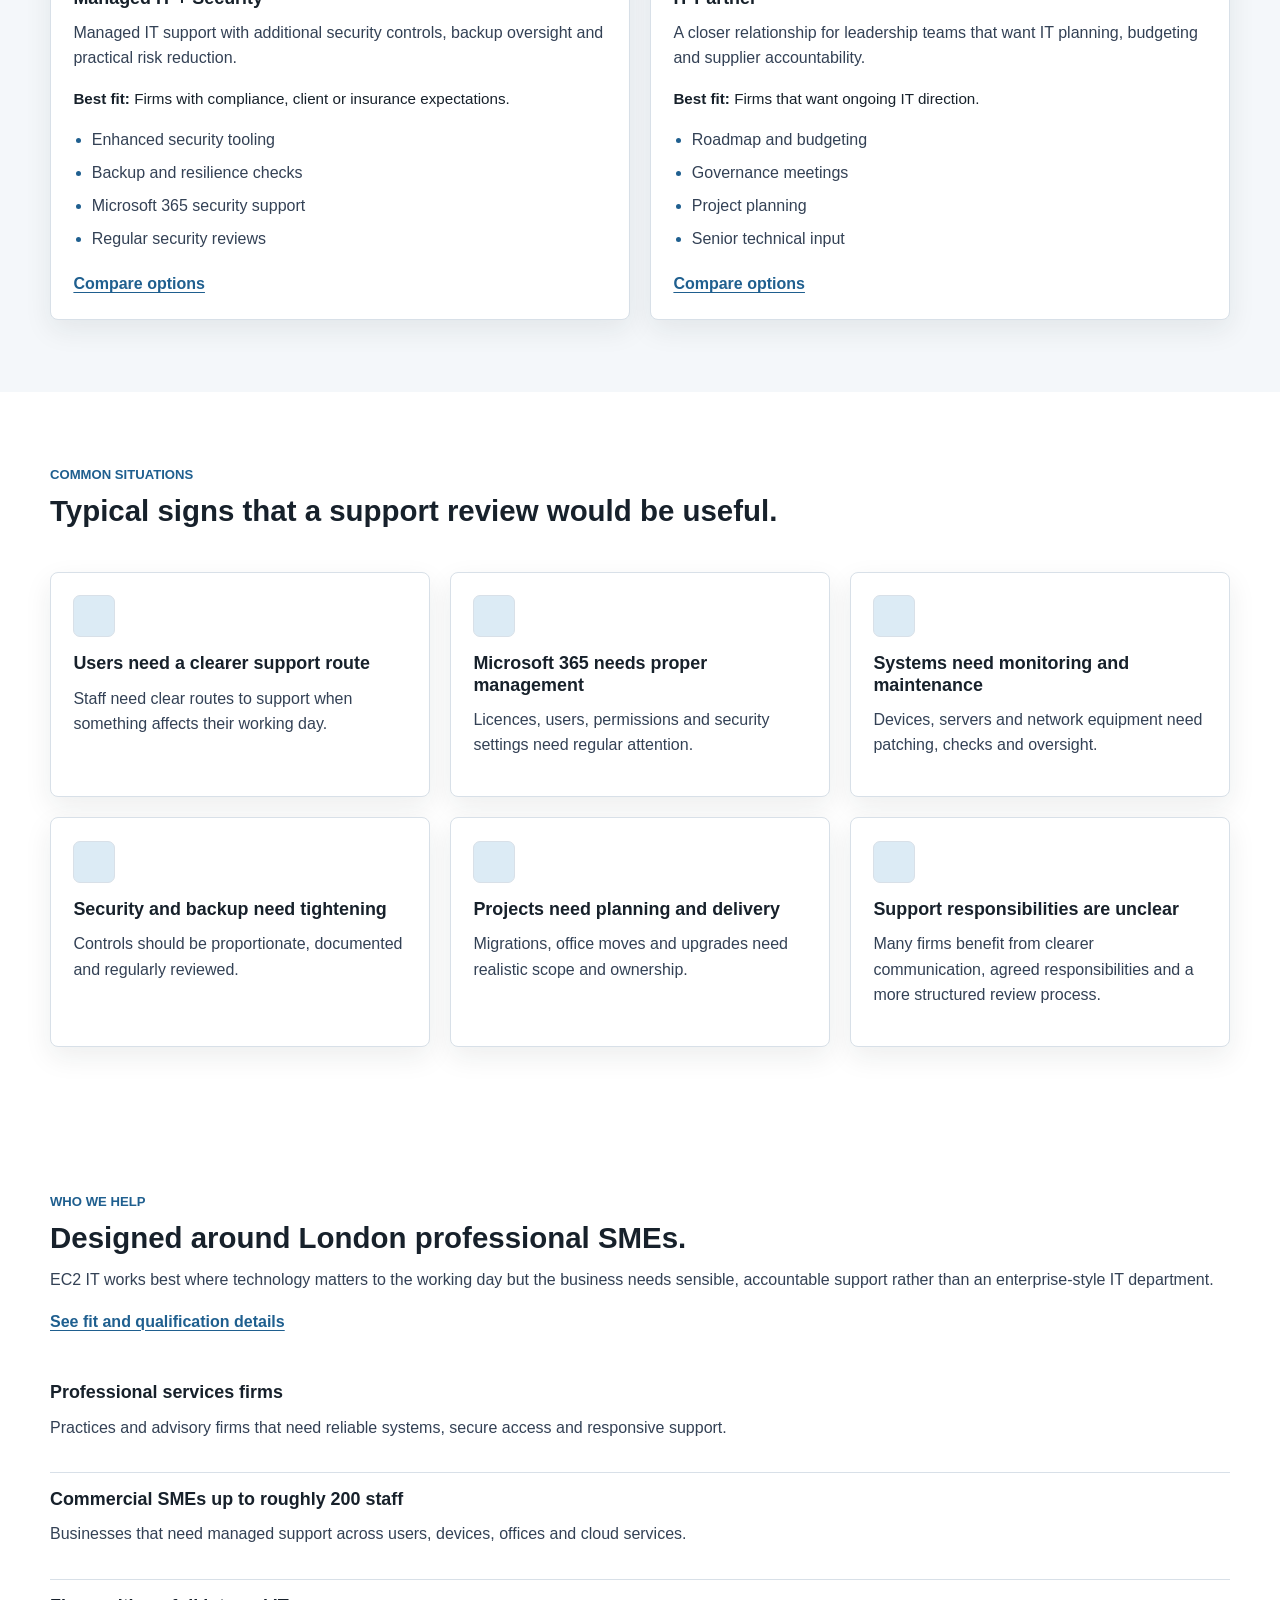
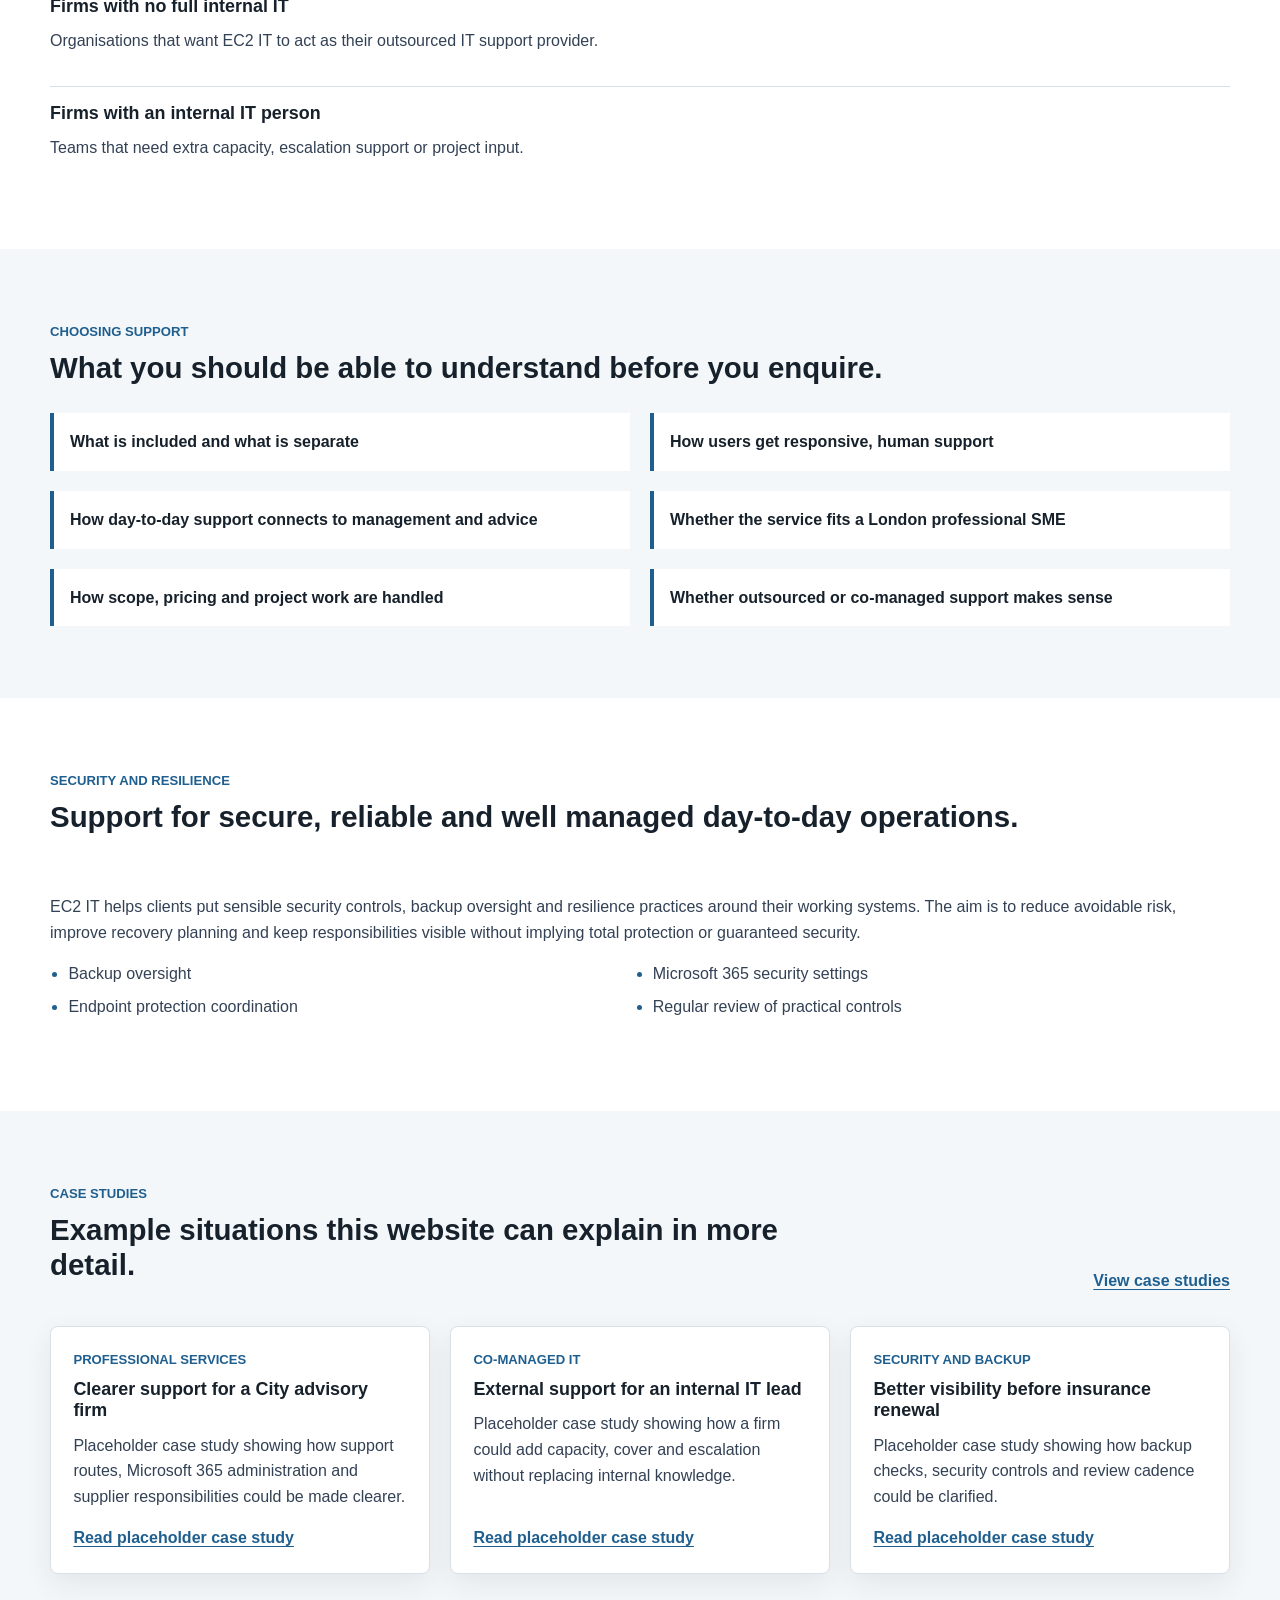
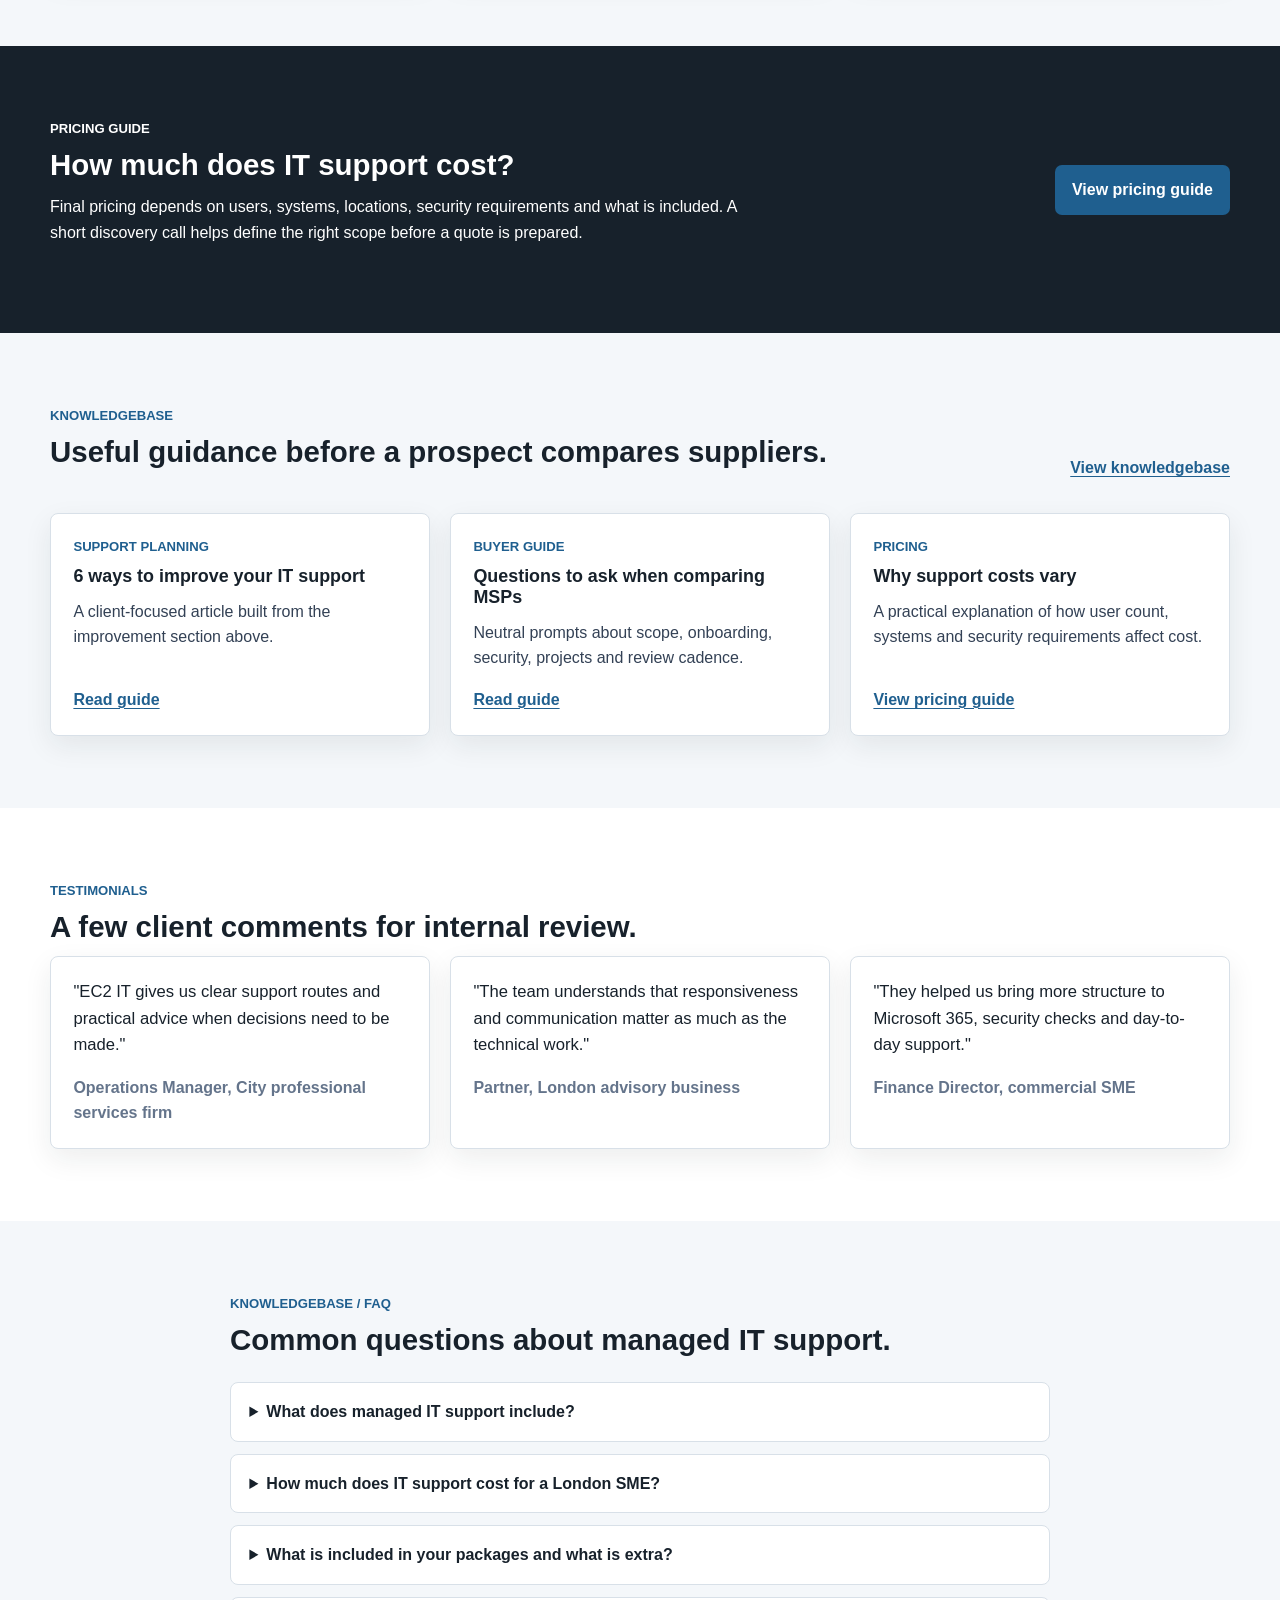
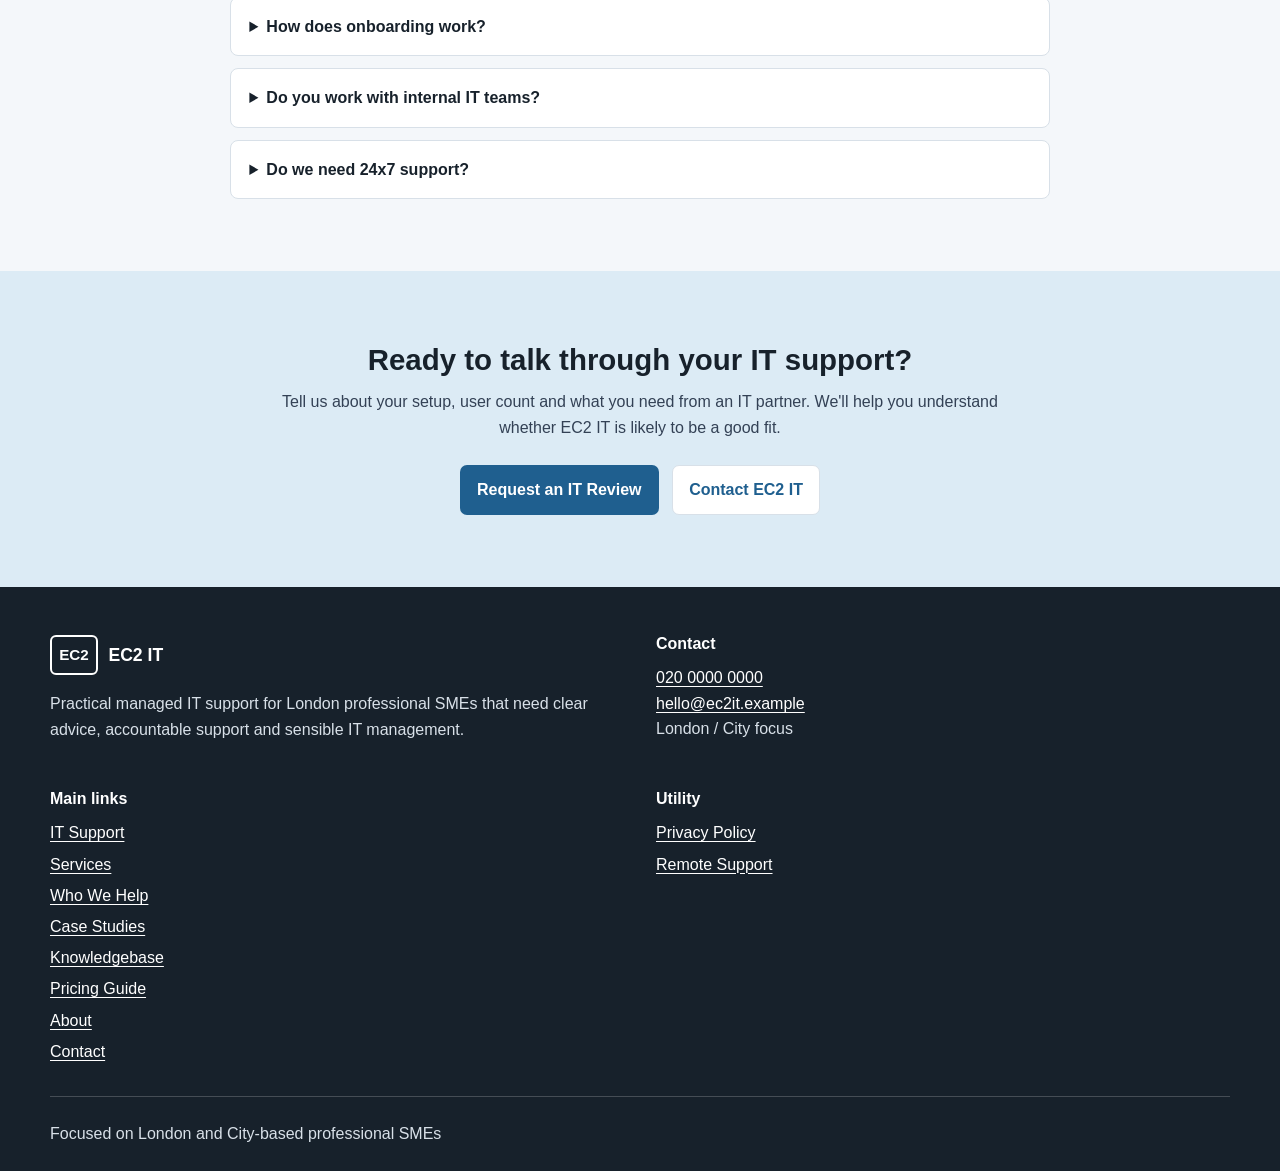
==== commit 749871fe: "Update prototype from stakeholder feedback" ====
--- a/index.html
+++ b/index.html
@@ -7,7 +7,7 @@
   <meta name="description" content="A structured website prototype for EC2 IT, a London and City-focused managed IT support provider for professional SMEs.">
   <link rel="stylesheet" href="assets/css/styles.css">
 </head>
-<body>
+<body class="template-ja-vega">
   <a class="skip-link" href="#main-content">Skip to main content</a>
 
   <!-- Header module -->
@@ -28,14 +28,14 @@
       </button>
 
       <nav class="primary-nav" id="primary-navigation" aria-label="Primary navigation">
-        <ul>
+                <ul>
           <li><a aria-current="page" href="index.html">Home</a></li>
-          <li><a href="packages.html">IT Support Packages</a></li>
+          <li><a href="index.html#improve-it">Improve Your IT</a></li>
+          <li><a href="packages.html">IT Support</a></li>
           <li><a href="services.html">Services</a></li>
           <li><a href="who-we-help.html">Who We Help</a></li>
-          <li><a href="pricing.html">Pricing</a></li>
-          <li><a href="about.html">About</a></li>
-          <li><a href="index.html#faq">Resources / FAQ</a></li>
+          <li><a href="case-studies.html">Case Studies</a></li>
+          <li><a href="knowledgebase.html">Knowledgebase</a></li>
           <li><a href="contact.html">Contact</a></li>
         </ul>
       </nav>
@@ -43,7 +43,7 @@
       <div class="header-actions" aria-label="Contact and enquiries">
         <a class="phone-link" href="tel:+442000000000">020 0000 0000</a>
         <a class="btn btn-primary" href="contact.html">Request an IT Review</a>
-        <a class="btn-link" href="packages.html">See Support Packages</a>
+        <a class="btn-link" href="index.html#improve-it">Improve Your IT</a>
       </div>
     </div>
   </header>
@@ -58,7 +58,7 @@
           <p class="lead">We help small and medium-sized businesses keep their systems secure, reliable and well managed, with responsive support, clear advice and a team that gets to know how your business works.</p>
           <div class="button-row">
             <a class="btn btn-primary" href="contact.html">Request an IT Review</a>
-            <a class="btn btn-secondary" href="packages.html">See Support Packages</a>
+            <a class="btn btn-secondary" href="#improve-it">6 ways to improve your IT</a>
           </div>
         </div>
         <div class="hero-panel" aria-label="Service summary">
@@ -84,9 +84,9 @@
     <!-- Trust statement article/module -->
     <section class="section section-muted">
       <div class="container narrow">
-        <p class="section-kicker">Who EC2 IT is for</p>
-        <h2>Clear support for firms that need IT to be managed properly.</h2>
-        <p>EC2 IT is built for professional SMEs, owner-managed firms, businesses with internal admin or operations teams, and organisations that need outsourced or co-managed IT support without unclear scope or inflated promises.</p>
+        <p class="section-kicker">Who this is for</p>
+        <h2>For firms that want IT to feel clearer, easier to manage and more predictable.</h2>
+        <p>If your business depends on Microsoft 365, reliable devices, secure access and responsive support, you should be able to understand what is covered, what needs attention and what should happen next.</p>
         <div class="tag-grid" aria-label="Client types">
           <span>Professional SMEs</span>
           <span>Owner-managed firms</span>
@@ -96,15 +96,61 @@
       </div>
     </section>
 
-    <!-- Package cards module -->
-    <section class="section">
+    <!-- Client improvement article/module -->
+    <section class="section" id="improve-it">
       <div class="container">
         <div class="section-heading">
           <div>
-            <p class="section-kicker">Support packages</p>
-            <h2>Choose the level of involvement that fits your business.</h2>
-          </div>
-          <a class="text-link" href="packages.html">Compare all package details</a>
+            <p class="section-kicker">Improve your IT</p>
+            <h2>6 practical ways to make your IT support easier to manage.</h2>
+          </div>
+          <a class="text-link" href="knowledgebase.html">View knowledgebase</a>
+        </div>
+
+        <div class="card-grid three">
+          <article class="mini-card">
+            <div class="icon-placeholder" aria-hidden="true"></div>
+            <h3>Make support easier for users</h3>
+            <p>Give staff a clear route to raise issues, understand progress and get help when work is being interrupted.</p>
+          </article>
+          <article class="mini-card">
+            <div class="icon-placeholder" aria-hidden="true"></div>
+            <h3>Get Microsoft 365 under control</h3>
+            <p>Review users, licences, permissions, Teams, SharePoint and security settings so administration is not left to chance.</p>
+          </article>
+          <article class="mini-card">
+            <div class="icon-placeholder" aria-hidden="true"></div>
+            <h3>Document key systems and suppliers</h3>
+            <p>Keep a practical record of systems, contacts, renewals and responsibilities so support does not depend on memory.</p>
+          </article>
+          <article class="mini-card">
+            <div class="icon-placeholder" aria-hidden="true"></div>
+            <h3>Check backup and recovery assumptions</h3>
+            <p>Understand what is backed up, how checks happen and what recovery would look like if something went wrong.</p>
+          </article>
+          <article class="mini-card">
+            <div class="icon-placeholder" aria-hidden="true"></div>
+            <h3>Reduce avoidable security risk</h3>
+            <p>Start with sensible controls such as MFA, endpoint protection, patching, access review and staff-friendly processes.</p>
+          </article>
+          <article class="mini-card">
+            <div class="icon-placeholder" aria-hidden="true"></div>
+            <h3>Plan the next 12 months of IT</h3>
+            <p>Look ahead at renewals, device replacement, projects, office changes and budget so IT decisions are less rushed.</p>
+          </article>
+        </div>
+      </div>
+    </section>
+
+    <!-- Package cards module -->
+    <section class="section section-muted">
+      <div class="container">
+        <div class="section-heading">
+          <div>
+            <p class="section-kicker">Support options</p>
+            <h2>When you need external help, choose the level of involvement that fits.</h2>
+          </div>
+          <a class="text-link" href="packages.html">Compare support options</a>
         </div>
 
         <div class="card-grid four">
@@ -167,20 +213,20 @@
       </div>
     </section>
 
-    <!-- Problems module -->
-    <section class="section section-muted">
+    <!-- Common situations module -->
+    <section class="section">
       <div class="container">
         <div class="section-heading">
           <div>
-            <p class="section-kicker">Problems we solve</p>
-            <h2>Practical support for the IT issues that slow professional firms down.</h2>
+            <p class="section-kicker">Common situations</p>
+            <h2>Typical signs that a support review would be useful.</h2>
           </div>
         </div>
 
         <div class="card-grid three">
           <article class="mini-card">
             <div class="icon-placeholder" aria-hidden="true"></div>
-            <h3>Users need responsive help</h3>
+            <h3>Users need a clearer support route</h3>
             <p>Staff need clear routes to support when something affects their working day.</p>
           </article>
           <article class="mini-card">
@@ -205,8 +251,8 @@
           </article>
           <article class="mini-card">
             <div class="icon-placeholder" aria-hidden="true"></div>
-            <h3>Current supplier is unclear or reactive</h3>
-            <p>Many firms need better communication, clearer responsibilities and more structure.</p>
+            <h3>Support responsibilities are unclear</h3>
+            <p>Many firms benefit from clearer communication, agreed responsibilities and a more structured review process.</p>
           </article>
         </div>
       </div>
@@ -244,18 +290,18 @@
       </div>
     </section>
 
-    <!-- Why EC2 IT module -->
+    <!-- Support expectations module -->
     <section class="section section-muted">
       <div class="container">
-        <p class="section-kicker">Why EC2 IT</p>
-        <h2>Clear, practical reasons to talk to us.</h2>
+        <p class="section-kicker">Choosing support</p>
+        <h2>What you should be able to understand before you enquire.</h2>
         <div class="reason-grid">
-          <div class="reason-item">Understand how the service works before you enquire</div>
-          <div class="reason-item">Responsive, human support</div>
-          <div class="reason-item">Support plus management and advice</div>
-          <div class="reason-item">Set up for London professional SMEs</div>
-          <div class="reason-item">Clear about scope, pricing and how work is handled</div>
-          <div class="reason-item">Can work as sole IT provider or alongside internal IT</div>
+          <div class="reason-item">What is included and what is separate</div>
+          <div class="reason-item">How users get responsive, human support</div>
+          <div class="reason-item">How day-to-day support connects to management and advice</div>
+          <div class="reason-item">Whether the service fits a London professional SME</div>
+          <div class="reason-item">How scope, pricing and project work are handled</div>
+          <div class="reason-item">Whether outsourced or co-managed support makes sense</div>
         </div>
       </div>
     </section>
@@ -279,6 +325,39 @@
       </div>
     </section>
 
+    <!-- Case studies module -->
+    <section class="section section-muted">
+      <div class="container">
+        <div class="section-heading">
+          <div>
+            <p class="section-kicker">Case studies</p>
+            <h2>Example situations this website can explain in more detail.</h2>
+          </div>
+          <a class="text-link" href="case-studies.html">View case studies</a>
+        </div>
+        <div class="card-grid three">
+          <article class="case-card">
+            <p class="card-label">Professional services</p>
+            <h3>Clearer support for a City advisory firm</h3>
+            <p>Placeholder case study showing how support routes, Microsoft 365 administration and supplier responsibilities could be made clearer.</p>
+            <a class="card-link" href="case-studies.html">Read placeholder case study</a>
+          </article>
+          <article class="case-card">
+            <p class="card-label">Co-managed IT</p>
+            <h3>External support for an internal IT lead</h3>
+            <p>Placeholder case study showing how a firm could add capacity, cover and escalation without replacing internal knowledge.</p>
+            <a class="card-link" href="case-studies.html">Read placeholder case study</a>
+          </article>
+          <article class="case-card">
+            <p class="card-label">Security and backup</p>
+            <h3>Better visibility before insurance renewal</h3>
+            <p>Placeholder case study showing how backup checks, security controls and review cadence could be clarified.</p>
+            <a class="card-link" href="case-studies.html">Read placeholder case study</a>
+          </article>
+        </div>
+      </div>
+    </section>
+
     <!-- Pricing teaser module -->
     <section class="section section-callout">
       <div class="container callout">
@@ -291,11 +370,44 @@
       </div>
     </section>
 
+    <!-- Knowledgebase module -->
+    <section class="section section-muted">
+      <div class="container">
+        <div class="section-heading">
+          <div>
+            <p class="section-kicker">Knowledgebase</p>
+            <h2>Useful guidance before a prospect compares suppliers.</h2>
+          </div>
+          <a class="text-link" href="knowledgebase.html">View knowledgebase</a>
+        </div>
+        <div class="card-grid three">
+          <article class="article-card">
+            <p class="card-label">Support planning</p>
+            <h3>6 ways to improve your IT support</h3>
+            <p>A client-focused article built from the improvement section above.</p>
+            <a class="card-link" href="knowledgebase.html">Read guide</a>
+          </article>
+          <article class="article-card">
+            <p class="card-label">Buyer guide</p>
+            <h3>Questions to ask when comparing MSPs</h3>
+            <p>Neutral prompts about scope, onboarding, security, projects and review cadence.</p>
+            <a class="card-link" href="knowledgebase.html">Read guide</a>
+          </article>
+          <article class="article-card">
+            <p class="card-label">Pricing</p>
+            <h3>Why support costs vary</h3>
+            <p>A practical explanation of how user count, systems and security requirements affect cost.</p>
+            <a class="card-link" href="pricing.html">View pricing guide</a>
+          </article>
+        </div>
+      </div>
+    </section>
+
     <!-- Testimonials / proof module -->
     <section class="section">
       <div class="container">
-        <p class="section-kicker">Client proof</p>
-        <h2>Placeholder testimonials for internal review.</h2>
+        <p class="section-kicker">Testimonials</p>
+        <h2>A few client comments for internal review.</h2>
         <div class="card-grid three">
           <figure class="testimonial-card">
             <blockquote>"EC2 IT gives us clear support routes and practical advice when decisions need to be made."</blockquote>
@@ -316,7 +428,7 @@
     <!-- FAQ module -->
     <section class="section section-muted" id="faq">
       <div class="container narrow">
-        <p class="section-kicker">Resources / FAQ</p>
+        <p class="section-kicker">Knowledgebase / FAQ</p>
         <h2>Common questions about managed IT support.</h2>
         <div class="faq-list">
           <details>
@@ -380,11 +492,13 @@
       </div>
       <nav aria-label="Footer main links">
         <h2 class="footer-heading">Main links</h2>
-        <ul class="footer-links">
-          <li><a href="packages.html">IT Support Packages</a></li>
+                <ul class="footer-links">
+          <li><a href="packages.html">IT Support</a></li>
           <li><a href="services.html">Services</a></li>
           <li><a href="who-we-help.html">Who We Help</a></li>
-          <li><a href="pricing.html">Pricing</a></li>
+          <li><a href="case-studies.html">Case Studies</a></li>
+          <li><a href="knowledgebase.html">Knowledgebase</a></li>
+          <li><a href="pricing.html">Pricing Guide</a></li>
           <li><a href="about.html">About</a></li>
           <li><a href="contact.html">Contact</a></li>
         </ul>
--- a/assets/css/styles.css
+++ b/assets/css/styles.css
@@ -1,4 +1,5 @@
 /* EC2 IT static prototype styles. Structured for later Joomla/T4 module mapping. */
+/* The template-ja-vega body class marks the intended JA Vega/T4-style module-band build direction. */
 :root {
   --colour-ink: #17212b;
   --colour-text: #334155;
@@ -401,6 +402,8 @@
 .panel,
 .card,
 .mini-card,
+.case-card,
+.article-card,
 .testimonial-card,
 .service-card,
 .price-card,
@@ -494,6 +497,8 @@
 
 .card,
 .mini-card,
+.case-card,
+.article-card,
 .testimonial-card,
 .service-card,
 .price-card,
@@ -703,12 +708,16 @@
   font-weight: 700;
 }
 
-.service-card {
+.service-card,
+.case-card,
+.article-card {
   display: flex;
   flex-direction: column;
 }
 
-.service-card .card-link {
+.service-card .card-link,
+.case-card .card-link,
+.article-card .card-link {
   margin-top: auto;
 }
 
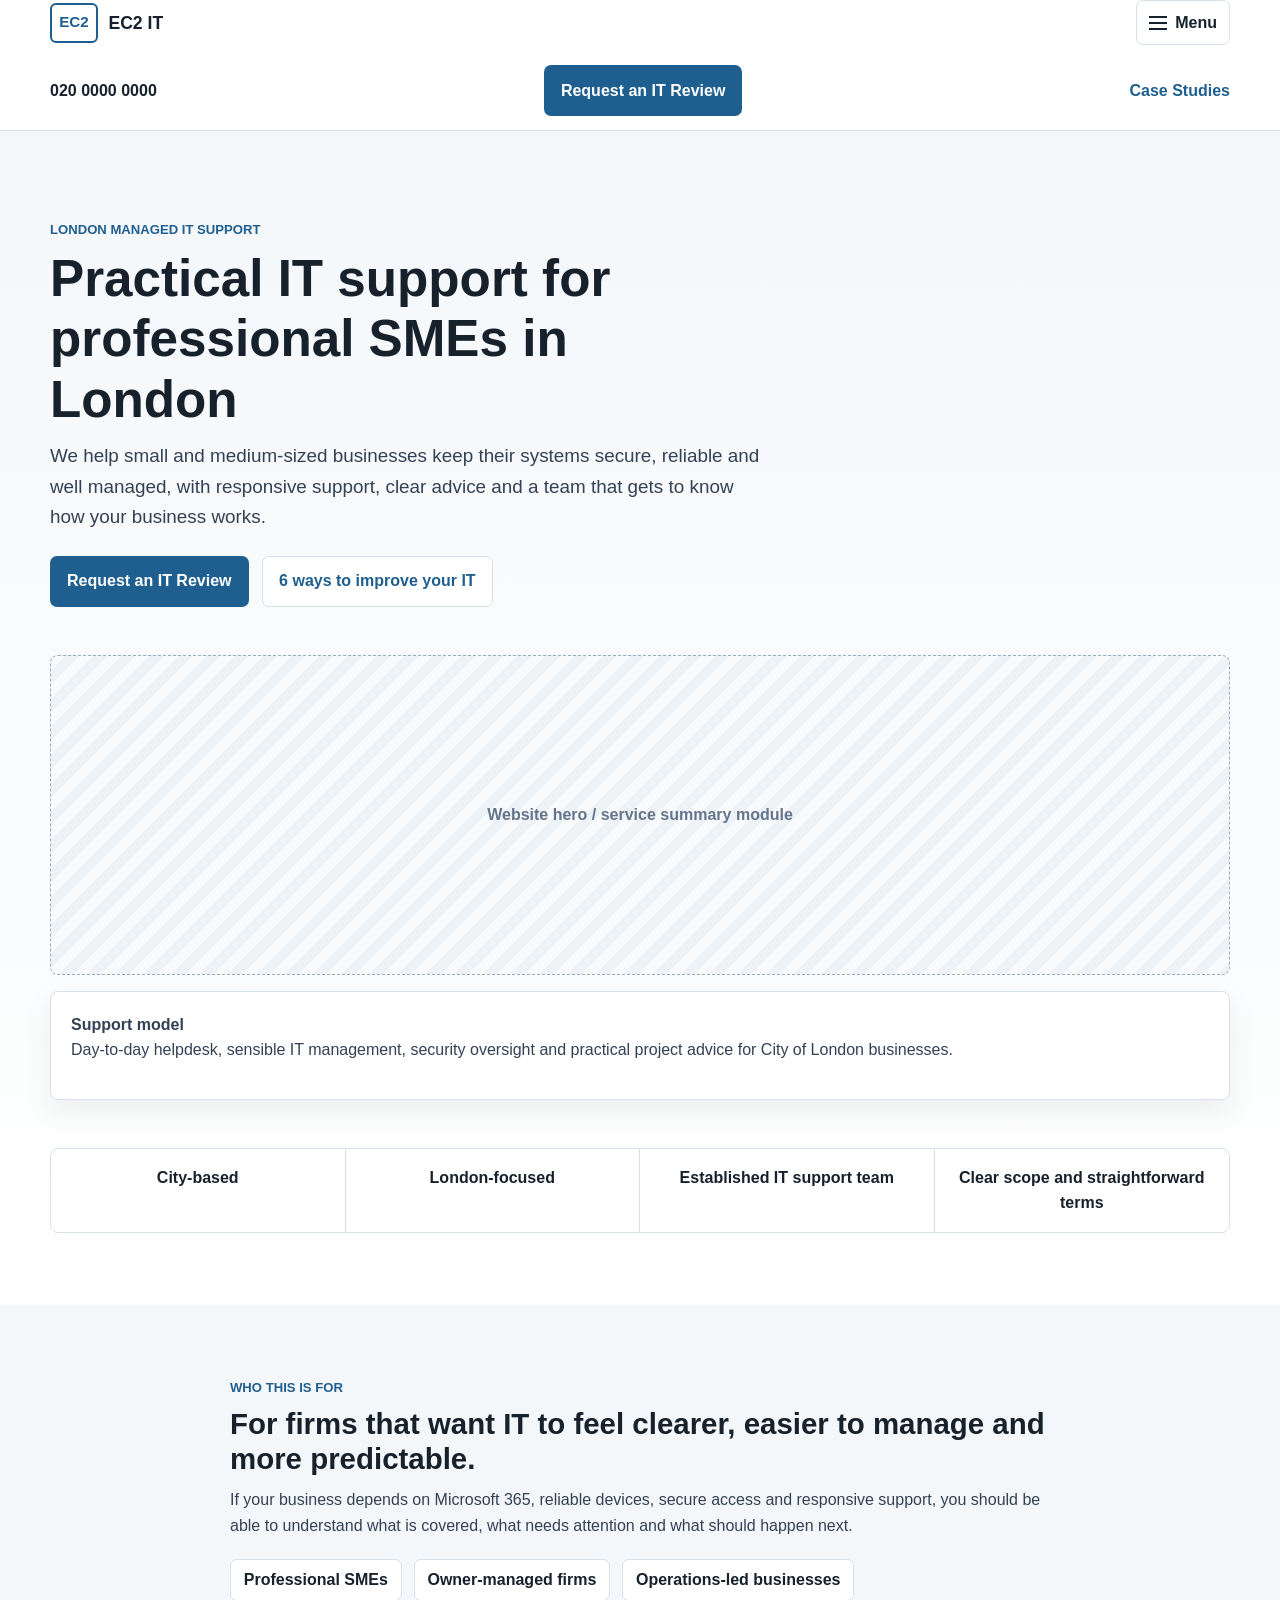
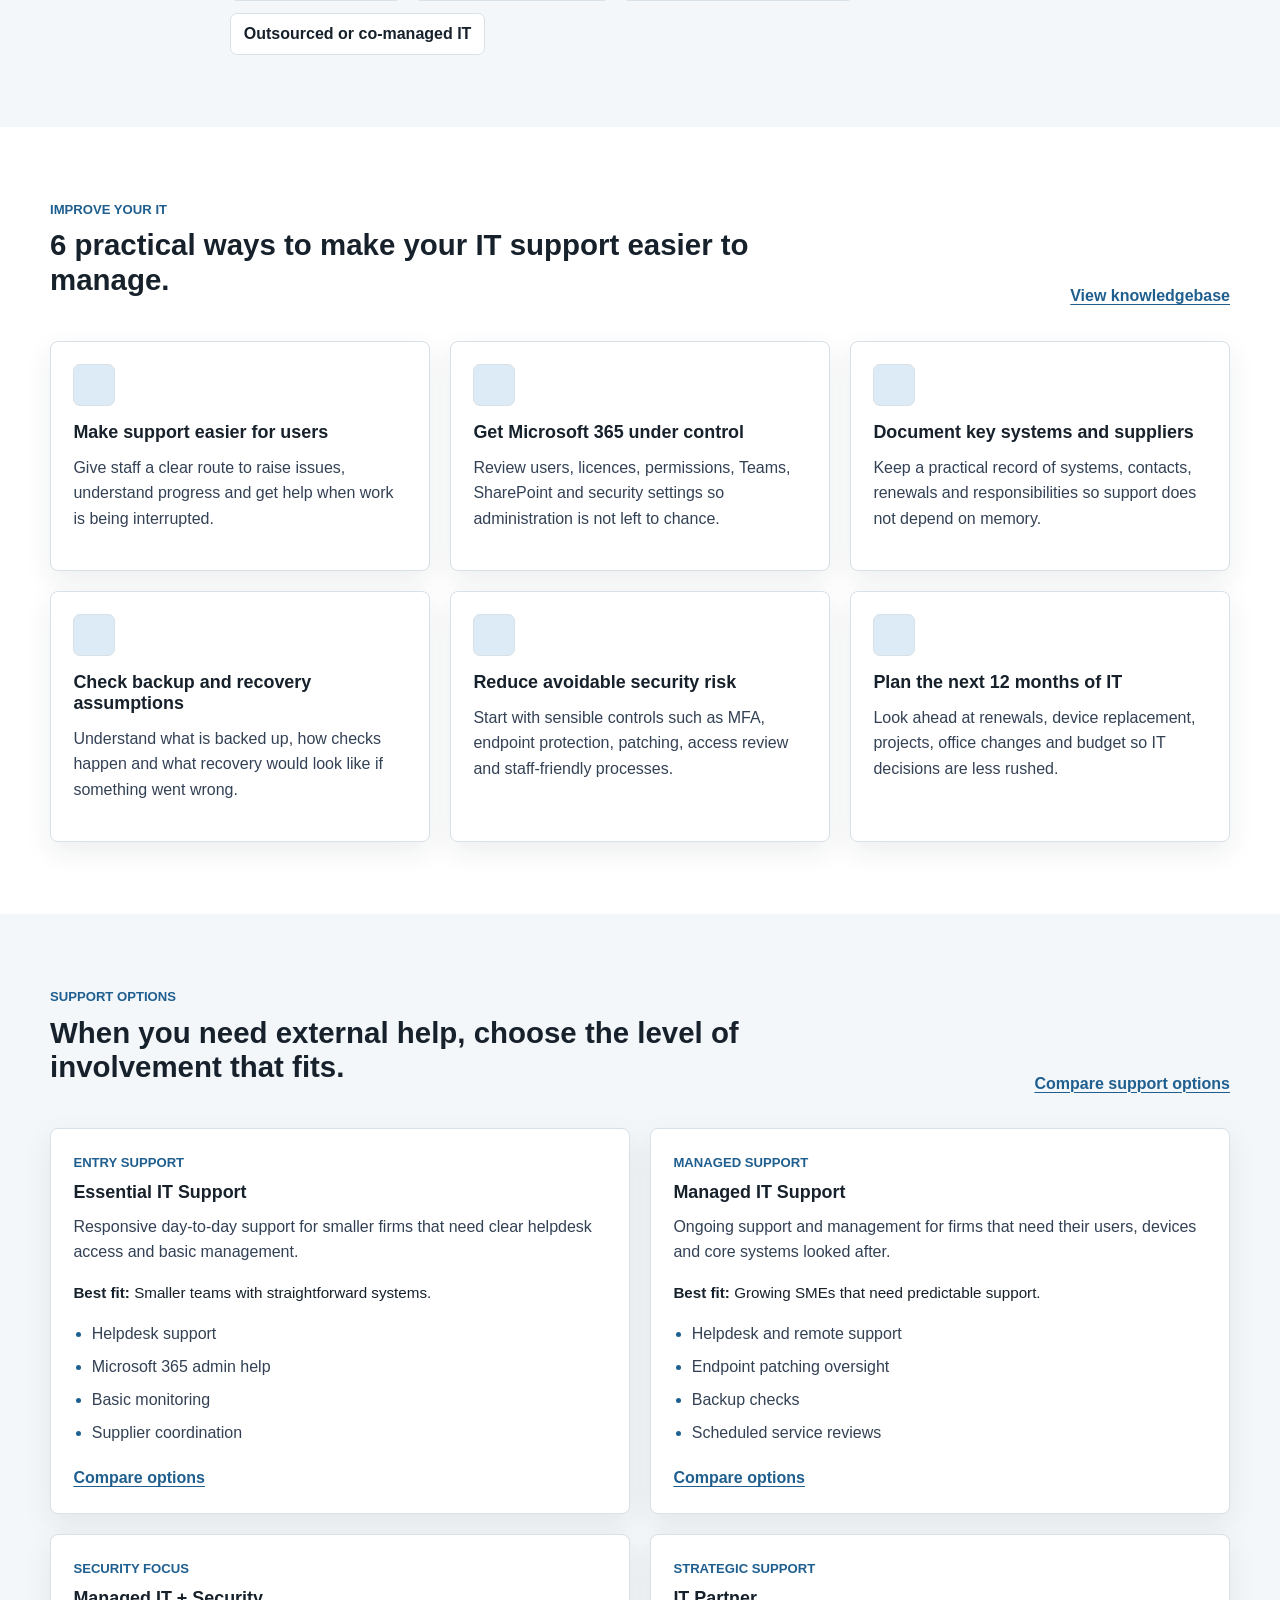
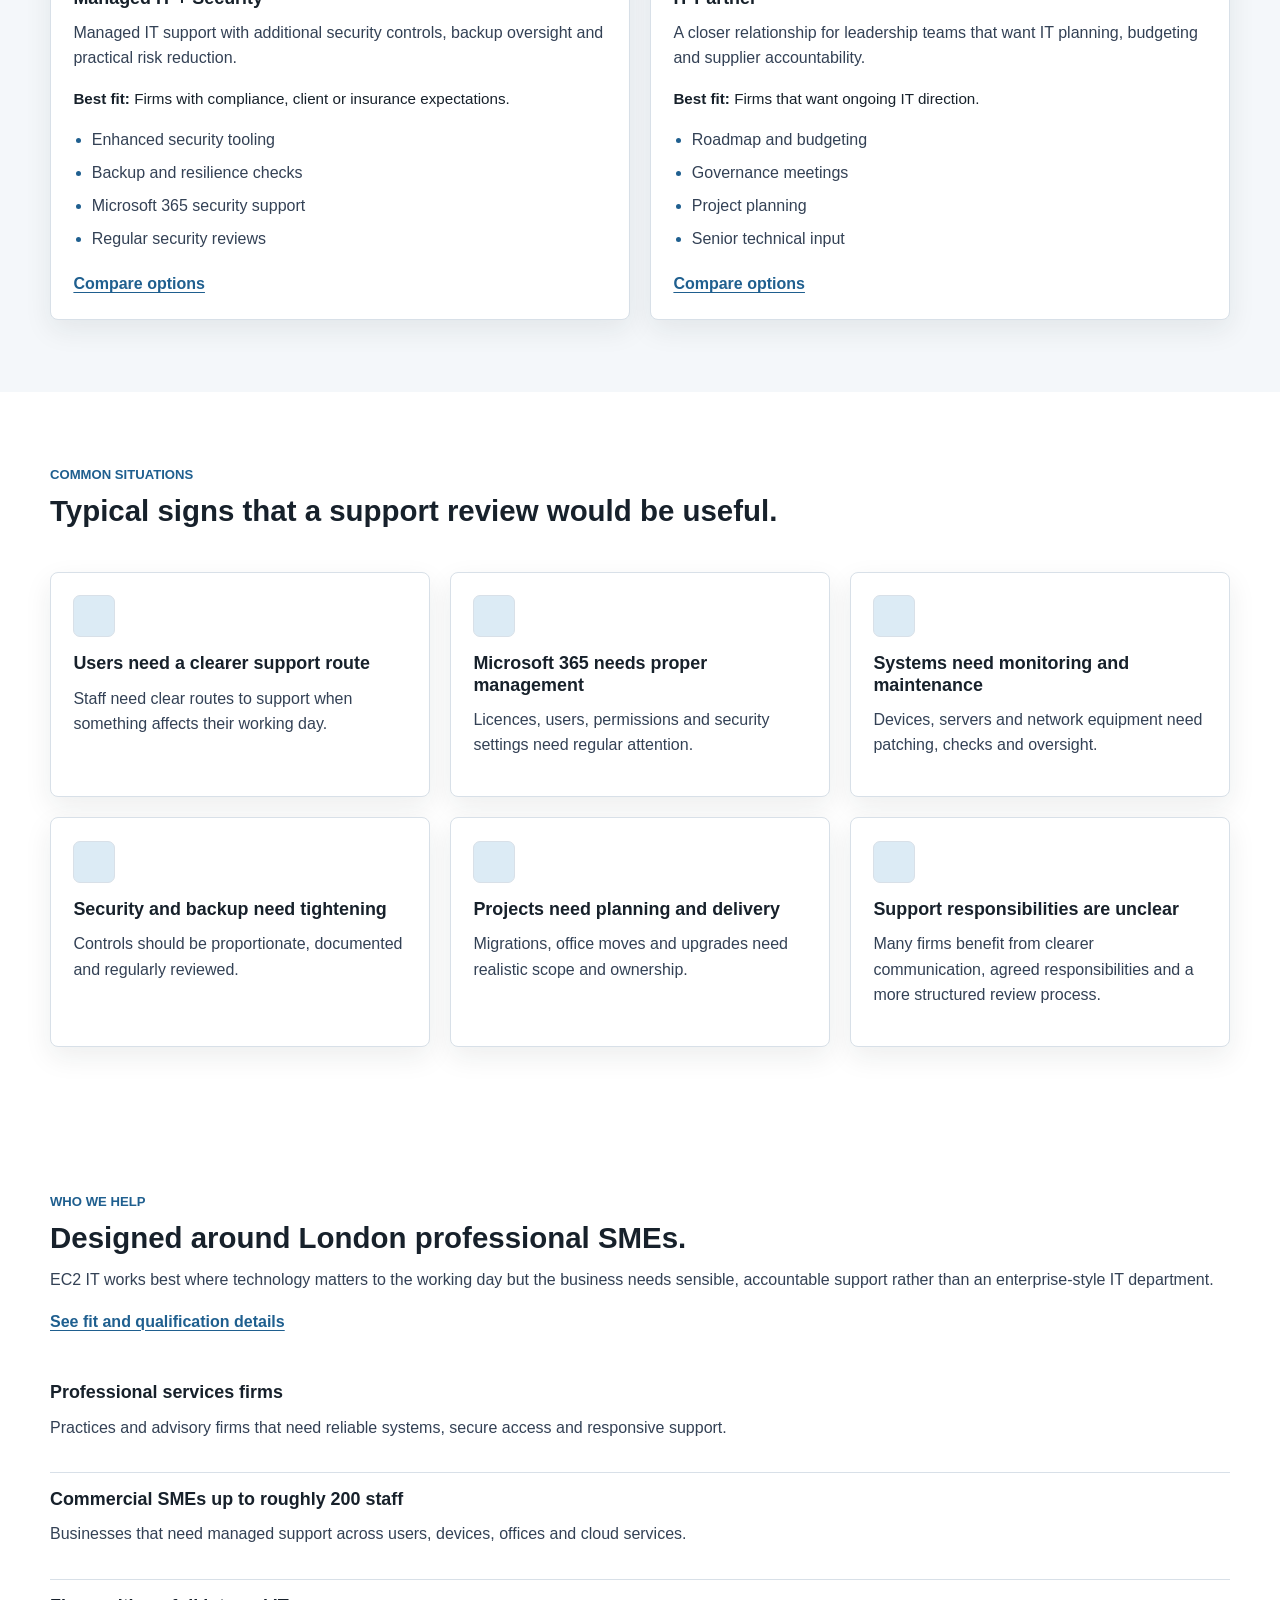
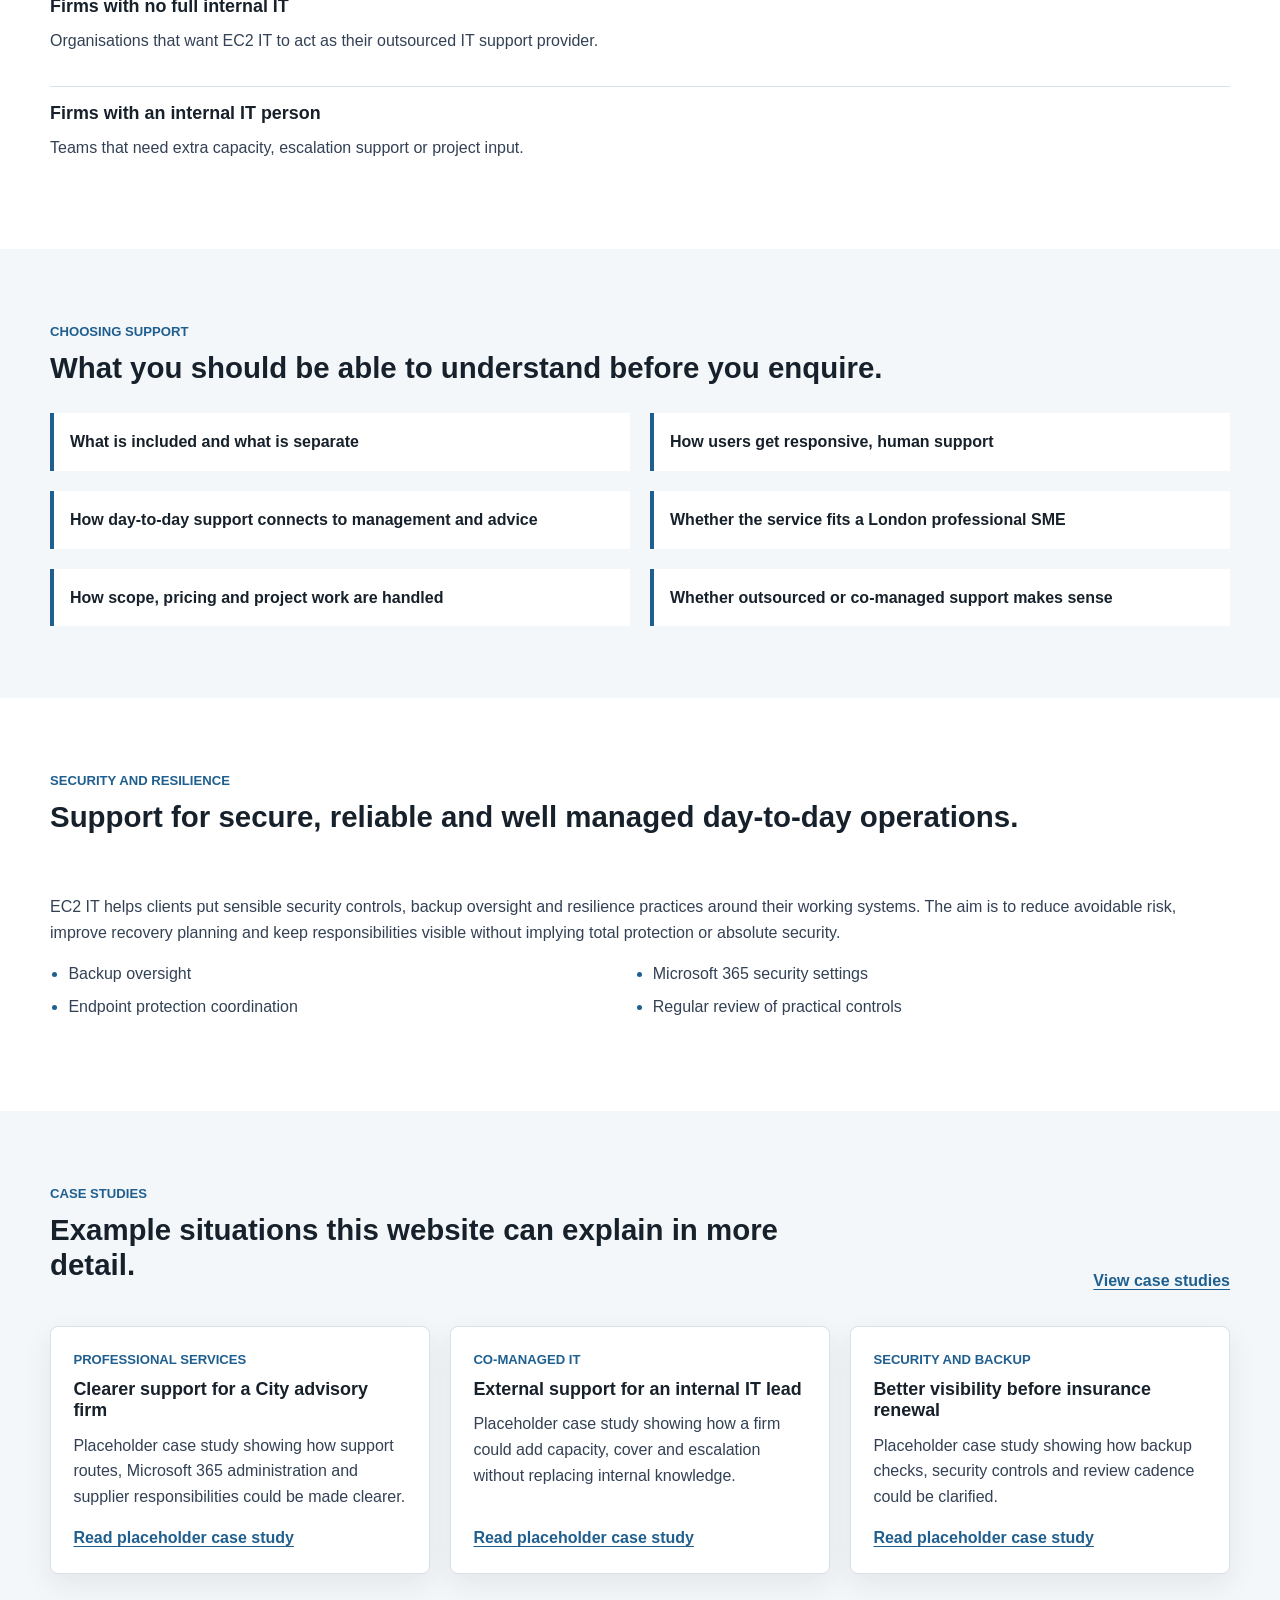
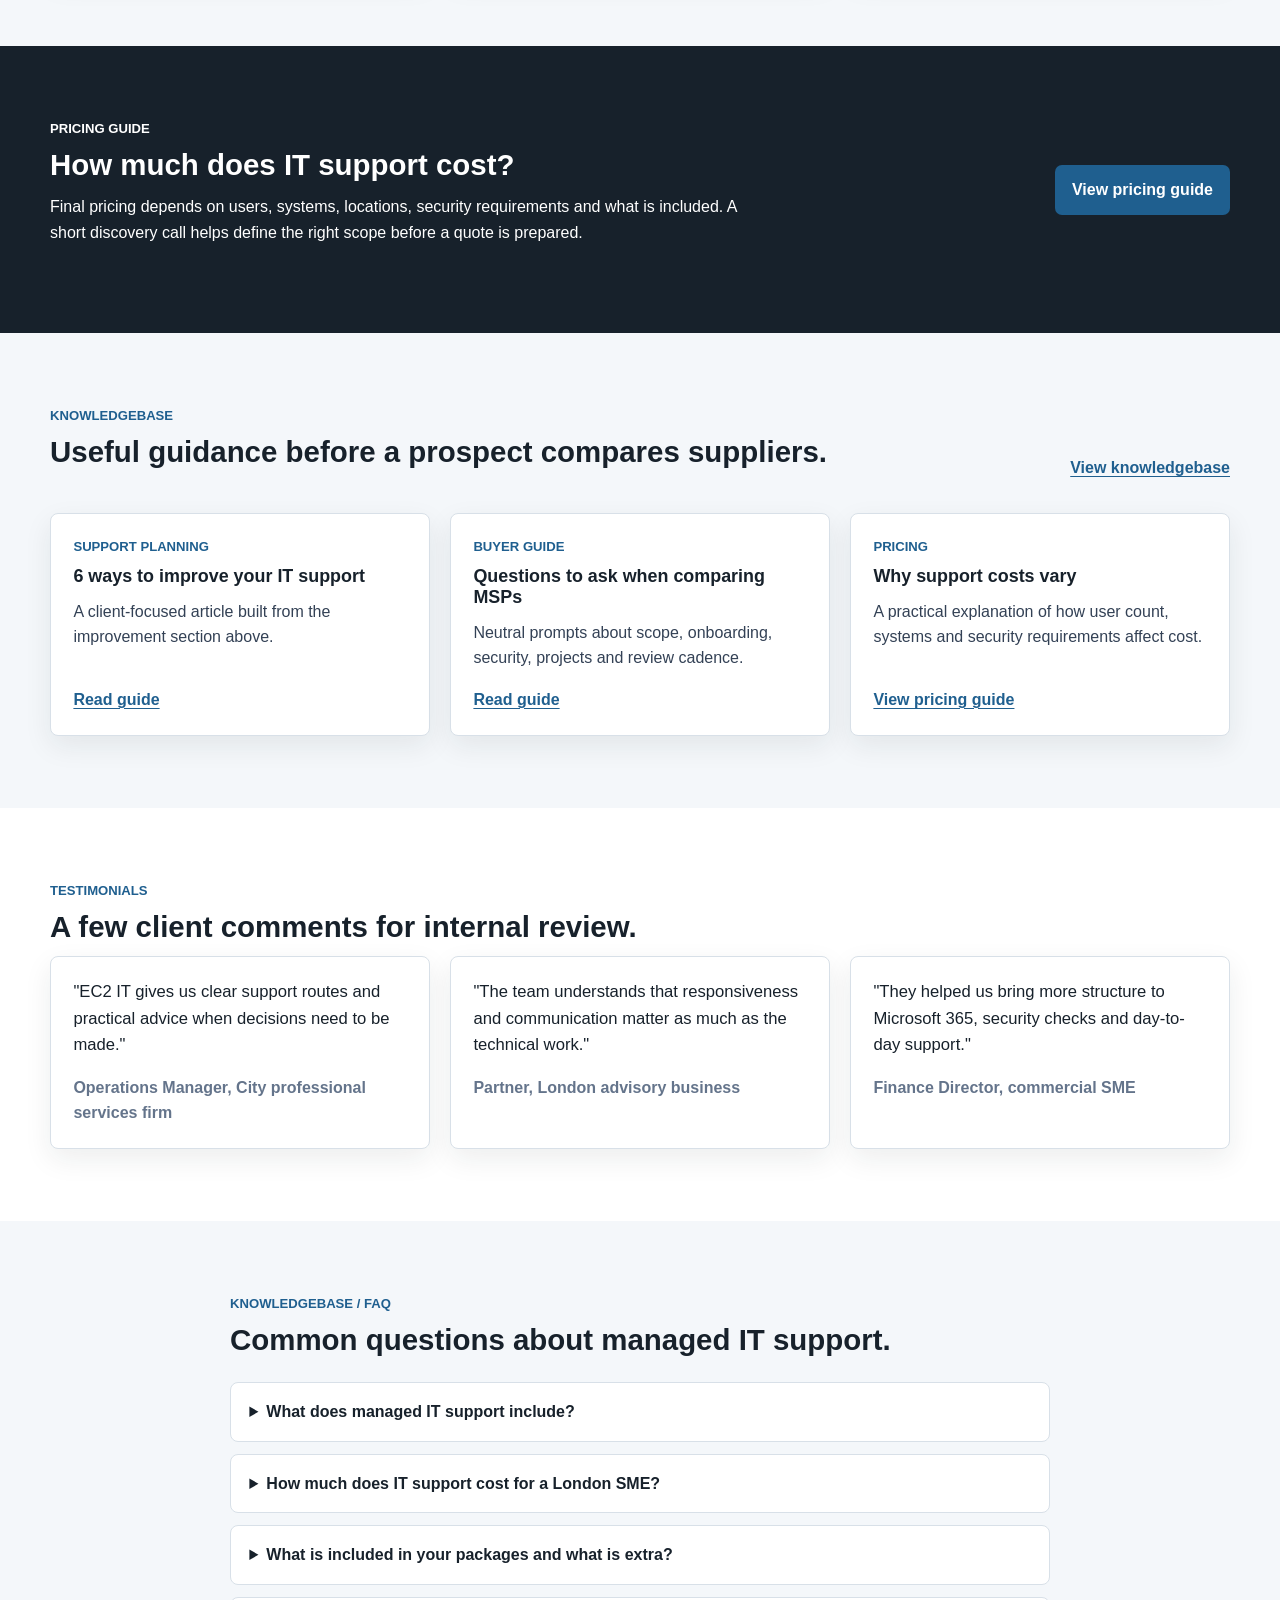
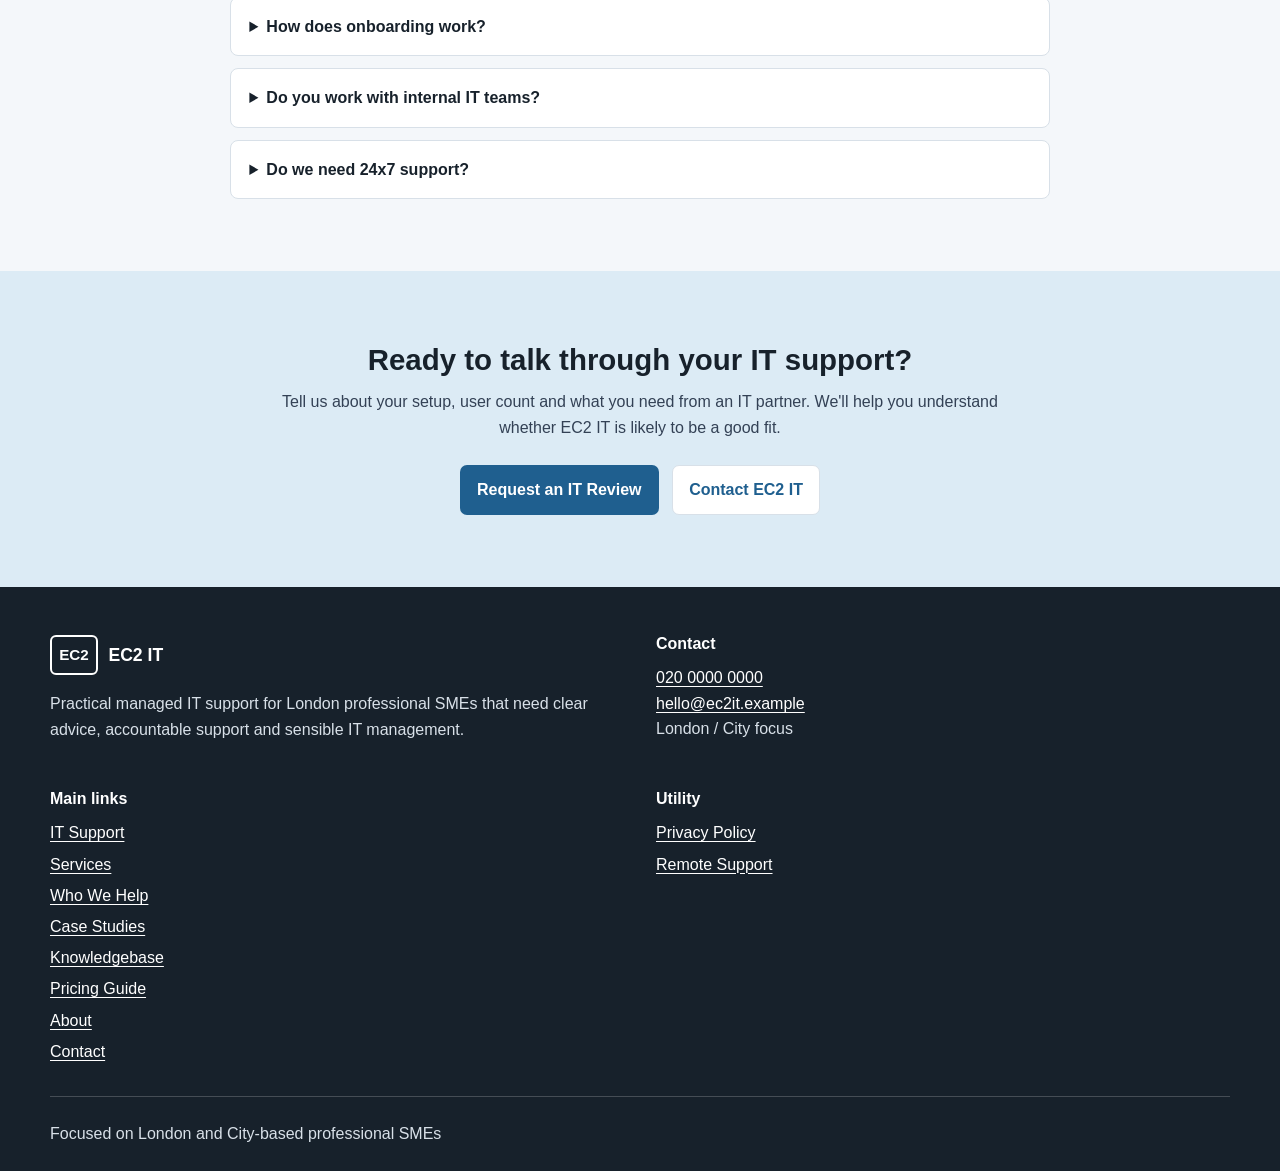
==== commit 1ab18931: "Add tiered mega menu navigation" ====
--- a/index.html
+++ b/index.html
@@ -9,7 +9,6 @@
 </head>
 <body class="template-ja-vega">
   <a class="skip-link" href="#main-content">Skip to main content</a>
-
   <!-- Header module -->
   <header class="site-header">
     <div class="container header-inner">
@@ -19,31 +18,122 @@
       </a>
 
       <button class="nav-toggle" type="button" aria-expanded="false" aria-controls="primary-navigation">
-        <span class="nav-toggle-box" aria-hidden="true">
-          <span></span>
-          <span></span>
-          <span></span>
-        </span>
+        <span class="nav-toggle-box" aria-hidden="true"><span></span><span></span><span></span></span>
         <span class="nav-toggle-text">Menu</span>
       </button>
 
       <nav class="primary-nav" id="primary-navigation" aria-label="Primary navigation">
-                <ul>
-          <li><a aria-current="page" href="index.html">Home</a></li>
-          <li><a href="index.html#improve-it">Improve Your IT</a></li>
-          <li><a href="packages.html">IT Support</a></li>
-          <li><a href="services.html">Services</a></li>
-          <li><a href="who-we-help.html">Who We Help</a></li>
-          <li><a href="case-studies.html">Case Studies</a></li>
-          <li><a href="knowledgebase.html">Knowledgebase</a></li>
-          <li><a href="contact.html">Contact</a></li>
+        <ul>
+          <li><a href="about.html">Why Us</a></li>
+          <li>
+            <details class="nav-mega">
+              <summary>What We Do</summary>
+              <!-- Mega menu module: What We Do -->
+              <div class="mega-panel">
+                <div class="mega-panel-inner">
+                  <div>
+                    <p class="section-kicker">Traditional services</p>
+                    <h2>Core capabilities</h2>
+                    <p class="mega-intro">Best for in-house IT managers, CTOs and operations leads looking for specific support capability.</p>
+                    <div class="mega-section-grid">
+                      <ul class="mega-link-list">
+                        <li><a href="packages.html">Managed IT Support</a><small>Responsive helpdesk, monitoring options and agreed City response expectations.</small></li>
+                        <li><a href="services.html#cyber-readiness">Cyber Security &amp; Compliance</a><small>Managed SOC coordination, penetration testing support and FCA/ISO27001 readiness.</small></li>
+                        <li><a href="services.html#cloud-infrastructure">Cloud &amp; Infrastructure</a><small>Secure Azure, AWS, private cloud and hybrid environments.</small></li>
+                      </ul>
+                      <ul class="mega-link-list">
+                        <li><a href="services.html#modern-workplace">Modern Workplace</a><small>Microsoft 365 optimisation, secure remote working and hardware lifecycle planning.</small></li>
+                        <li><a href="services.html#strategic-vcio">Strategic vCIO</a><small>Technology roadmapping, budgeting and IT governance for leadership reporting.</small></li>
+                        <li><a href="pricing.html">Pricing Guide</a><small>Indicative support ranges and the factors that change monthly cost.</small></li>
+                      </ul>
+                    </div>
+                  </div>
+                  <aside class="mega-case-study" aria-label="Featured case study">
+                    <div class="placeholder-box small"><span>City office image placeholder</span></div>
+                    <p class="card-label">Featured case study</p>
+                    <h3>Weekend Cloud Migration</h3>
+                    <p>How a 150-user investment firm could move to a secure private cloud with careful planning, testing and weekend delivery.</p>
+                    <a class="card-link" href="case-studies.html">Read the success story -&gt;</a>
+                  </aside>
+                </div>
+                <div class="mega-trust-footer">Serving firms in EC1-EC4. City response expectations are agreed during discovery, with local engineer coverage available where required.</div>
+              </div>
+            </details>
+          </li>
+          <li>
+            <details class="nav-mega">
+              <summary>Who You Are</summary>
+              <!-- Mega menu module: Who You Are -->
+              <div class="mega-panel">
+                <div class="mega-panel-inner">
+                  <div>
+                    <p class="section-kicker">Sectors and roles</p>
+                    <h2>For professional services teams with specific working pressures.</h2>
+                    <div class="mega-section-grid">
+                      <div>
+                        <h3>By industry sector</h3>
+                        <ul class="mega-link-list">
+                          <li><a href="who-we-help.html#legal-firms">Legal &amp; Law Firms</a><small>Secure case management, SRA considerations and encrypted communication systems.</small></li>
+                          <li><a href="who-we-help.html#finance-firms">Finance &amp; Wealth Management</a><small>FCA-aligned data storage, resilient infrastructure and clear audit trails.</small></li>
+                          <li><a href="who-we-help.html#consultancy-firms">Executive Search &amp; Consultancy</a><small>CRM availability, mobile workforce security and reliable client presentation tech.</small></li>
+                        </ul>
+                      </div>
+                      <div>
+                        <h3>By your role</h3>
+                        <ul class="mega-link-list">
+                          <li><a href="who-we-help.html#business-leaders">For Business Leaders</a><small>Scale securely, control IT spend and reduce operational uncertainty.</small></li>
+                          <li><a href="who-we-help.html#internal-it-teams">For Internal IT Teams</a><small>Escalation support, project delivery and monitoring to support internal capacity.</small></li>
+                        </ul>
+                      </div>
+                    </div>
+                  </div>
+                  <aside class="mega-case-study" aria-label="Featured legal case study">
+                    <p class="card-label">Featured case study</p>
+                    <h3>SRA &amp; Cyber Essentials Plus Readiness</h3>
+                    <p>How a Mayfair law firm could tighten email security, improve compliance evidence and reduce spoofing risk.</p>
+                    <a class="card-link" href="case-studies.html">See legal case study -&gt;</a>
+                  </aside>
+                </div>
+                <div class="mega-trust-footer">Serving firms in EC1-EC4. Local knowledge matters when office visits, supplier coordination and executive availability are time-sensitive.</div>
+              </div>
+            </details>
+          </li>
+          <li>
+            <details class="nav-mega">
+              <summary class="is-current">Your Challenges</summary>
+              <!-- Mega menu module: Your Challenges -->
+              <div class="mega-panel">
+                <div class="mega-panel-inner">
+                  <div>
+                    <p class="section-kicker">What is your question?</p>
+                    <h2>Start from the trigger event, not the technical label.</h2>
+                    <ul class="mega-link-list">
+                      <li><a href="services.html#office-relocation">We are moving offices in the City. How do we avoid downtime?</a><span class="challenge-answer">Solution: Office relocation planning and IT move support.</span></li>
+                      <li><a href="services.html#cyber-readiness">Are our client files safe from a cyber attack?</a><span class="challenge-answer">Solution: Cyber security audit and readiness review.</span></li>
+                      <li><a href="services.html#msp-transition">Our current IT support is slower than we need. How quickly can we switch?</a><span class="challenge-answer">Solution: Managed provider transition planning.</span></li>
+                      <li><a href="services.html#compliance-governance">How do we align IT infrastructure with FCA guidelines?</a><span class="challenge-answer">Solution: Compliance and governance framework support.</span></li>
+                      <li><a href="services.html#device-provisioning">We are hiring fast. How do we onboard remote staff quickly?</a><span class="challenge-answer">Solution: Rapid device provisioning and secure onboarding.</span></li>
+                    </ul>
+                  </div>
+                  <aside class="mega-case-study" aria-label="Featured transition case study">
+                    <p class="card-label">Featured case study</p>
+                    <h3>Switched in 14 Days</h3>
+                    <p>How a City consultancy could move support provider with documented access, phased onboarding and no disruption to active client projects.</p>
+                    <a class="card-link" href="case-studies.html">See transition case study -&gt;</a>
+                  </aside>
+                </div>
+                <div class="mega-trust-footer">Serving firms in EC1-EC4. Practical local support for office moves, leadership meetings and time-sensitive City working patterns.</div>
+              </div>
+            </details>
+          </li>
+          <li><a href="knowledgebase.html">Knowledge Hub</a></li>
         </ul>
       </nav>
 
       <div class="header-actions" aria-label="Contact and enquiries">
         <a class="phone-link" href="tel:+442000000000">020 0000 0000</a>
         <a class="btn btn-primary" href="contact.html">Request an IT Review</a>
-        <a class="btn-link" href="index.html#improve-it">Improve Your IT</a>
+        <a class="btn-link" href="case-studies.html">Case Studies</a>
       </div>
     </div>
   </header>
@@ -314,7 +404,7 @@
           <h2>Support for secure, reliable and well managed day-to-day operations.</h2>
         </div>
         <div>
-          <p>EC2 IT helps clients put sensible security controls, backup oversight and resilience practices around their working systems. The aim is to reduce avoidable risk, improve recovery planning and keep responsibilities visible without implying total protection or guaranteed security.</p>
+          <p>EC2 IT helps clients put sensible security controls, backup oversight and resilience practices around their working systems. The aim is to reduce avoidable risk, improve recovery planning and keep responsibilities visible without implying total protection or absolute security.</p>
           <ul class="check-list columns">
             <li>Backup oversight</li>
             <li>Microsoft 365 security settings</li>
--- a/assets/css/styles.css
+++ b/assets/css/styles.css
@@ -226,7 +226,7 @@
   font-size: 1.1rem;
 }
 
-.primary-nav ul {
+.primary-nav > ul {
   display: flex;
   justify-content: center;
   gap: 0.2rem;
@@ -235,7 +235,18 @@
   list-style: none;
 }
 
-.primary-nav a {
+.primary-nav li {
+  position: relative;
+}
+
+.nav-mega {
+  border: 0;
+  border-radius: 0;
+  background: transparent;
+}
+
+.primary-nav a,
+.primary-nav summary {
   display: block;
   padding: 0.55rem 0.6rem;
   border-radius: 6px;
@@ -243,12 +254,140 @@
   font-size: 0.92rem;
   font-weight: 700;
   text-decoration: none;
+  cursor: pointer;
 }
 
 .primary-nav a:hover,
-.primary-nav a[aria-current="page"] {
+.primary-nav a[aria-current="page"],
+.primary-nav summary:hover,
+.primary-nav summary.is-current,
+.nav-mega[open] > summary {
   background: var(--colour-blue-soft);
   color: var(--colour-blue-dark);
+}
+
+.primary-nav summary {
+  list-style: none;
+}
+
+.primary-nav summary::-webkit-details-marker {
+  display: none;
+}
+
+.nav-mega > summary::after {
+  content: "";
+  display: inline-block;
+  width: 0.45rem;
+  height: 0.45rem;
+  margin-left: 0.45rem;
+  border-right: 2px solid currentColor;
+  border-bottom: 2px solid currentColor;
+  transform: translateY(-0.15rem) rotate(45deg);
+}
+
+.mega-panel {
+  position: fixed;
+  left: 50%;
+  top: 82px;
+  z-index: 40;
+  width: min(calc(100vw - 2rem), var(--container));
+  transform: translateX(-50%);
+  overflow: hidden;
+  border: 1px solid var(--colour-border);
+  border-radius: var(--radius);
+  background: var(--colour-white);
+  box-shadow: var(--shadow-subtle);
+}
+
+.mega-panel-inner {
+  display: grid;
+  grid-template-columns: minmax(0, 2fr) minmax(280px, 1fr);
+  gap: 1.5rem;
+  padding: 1.5rem;
+}
+
+.mega-panel h2,
+.mega-panel h3,
+.mega-panel p {
+  margin-bottom: 0.45rem;
+  padding: 0;
+}
+
+.mega-panel h2 {
+  font-size: 1.2rem;
+}
+
+.mega-panel h3 {
+  font-size: 1rem;
+}
+
+.mega-intro {
+  color: var(--colour-muted);
+  font-size: 0.9rem;
+}
+
+.mega-section-grid {
+  display: grid;
+  grid-template-columns: repeat(2, minmax(0, 1fr));
+  gap: 1rem;
+}
+
+.mega-link-list {
+  display: grid;
+  gap: 0.7rem;
+  padding: 0;
+  margin: 0;
+  list-style: none;
+}
+
+.mega-link-list a {
+  padding: 0;
+  color: var(--colour-ink);
+  font-size: 0.98rem;
+}
+
+.mega-link-list a:hover {
+  background: transparent;
+  color: var(--colour-blue);
+  text-decoration: underline;
+}
+
+.mega-link-list small,
+.challenge-answer {
+  display: block;
+  margin-top: 0.18rem;
+  color: var(--colour-muted);
+  font-size: 0.82rem;
+  font-weight: 400;
+  line-height: 1.45;
+}
+
+.mega-case-study {
+  display: grid;
+  align-content: start;
+  gap: 0.8rem;
+  padding: 1rem;
+  border: 1px solid var(--colour-border);
+  border-radius: var(--radius);
+  background: var(--colour-soft);
+}
+
+.mega-case-study .placeholder-box {
+  min-height: 120px;
+  box-shadow: none;
+}
+
+.mega-case-study a {
+  padding: 0;
+}
+
+.mega-trust-footer {
+  padding: 0.8rem 1.5rem;
+  border-top: 1px solid var(--colour-border);
+  background: var(--colour-ink);
+  color: var(--colour-white);
+  font-size: 0.9rem;
+  font-weight: 700;
 }
 
 .header-actions {
@@ -871,15 +1010,41 @@
     display: block;
   }
 
-  .primary-nav ul {
+  .primary-nav > ul {
     display: grid;
     grid-template-columns: repeat(2, minmax(0, 1fr));
     gap: 0.35rem;
   }
 
-  .primary-nav a {
+  .primary-nav a,
+  .primary-nav summary {
     padding: 0.8rem;
     background: var(--colour-soft);
+  }
+
+  .primary-nav li {
+    position: static;
+  }
+
+  .mega-panel {
+    position: static;
+    width: auto;
+    transform: none;
+    margin-top: 0.35rem;
+    box-shadow: none;
+  }
+
+  .mega-panel-inner,
+  .mega-section-grid {
+    grid-template-columns: 1fr;
+  }
+
+  .mega-panel-inner {
+    padding: 1rem;
+  }
+
+  .mega-trust-footer {
+    padding: 0.8rem 1rem;
   }
 
   .header-actions {
@@ -929,7 +1094,7 @@
     text-align: center;
   }
 
-  .primary-nav ul,
+  .primary-nav > ul,
   .card-grid.four,
   .card-grid.three,
   .service-grid,
